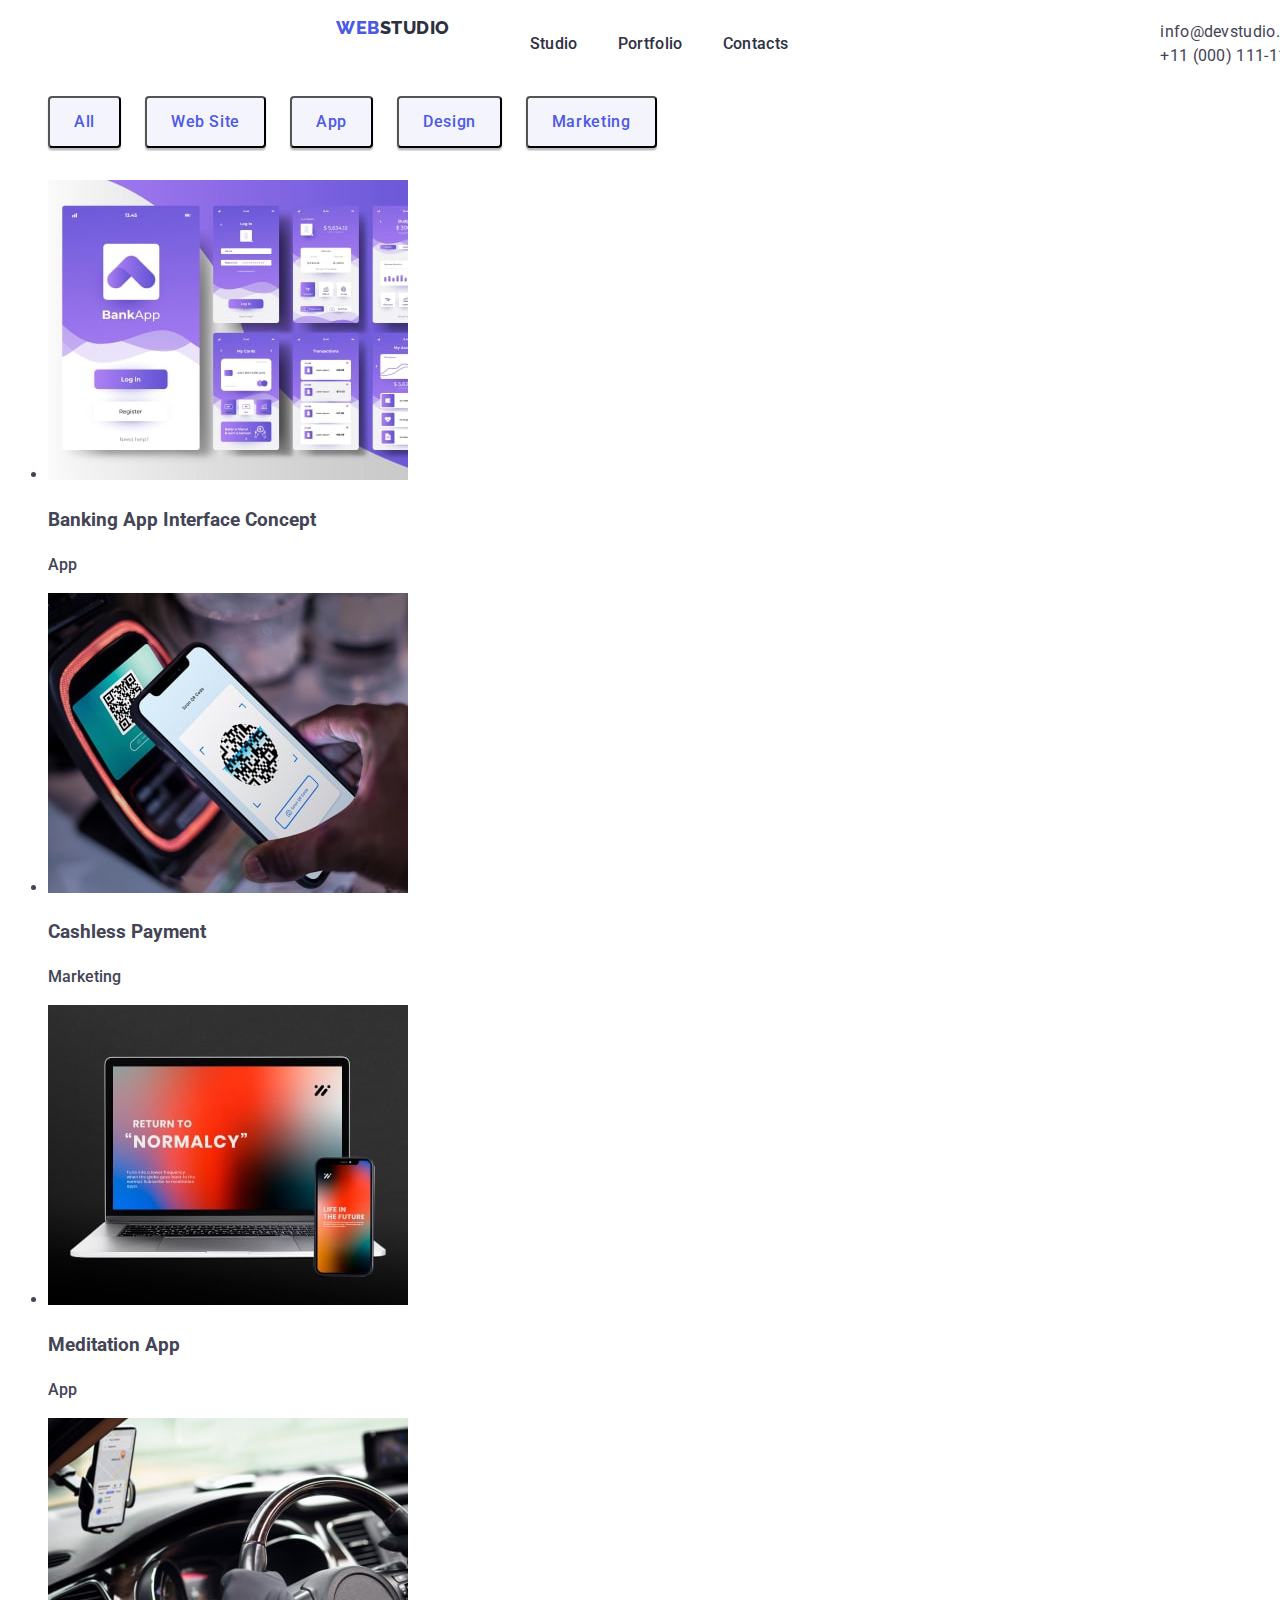
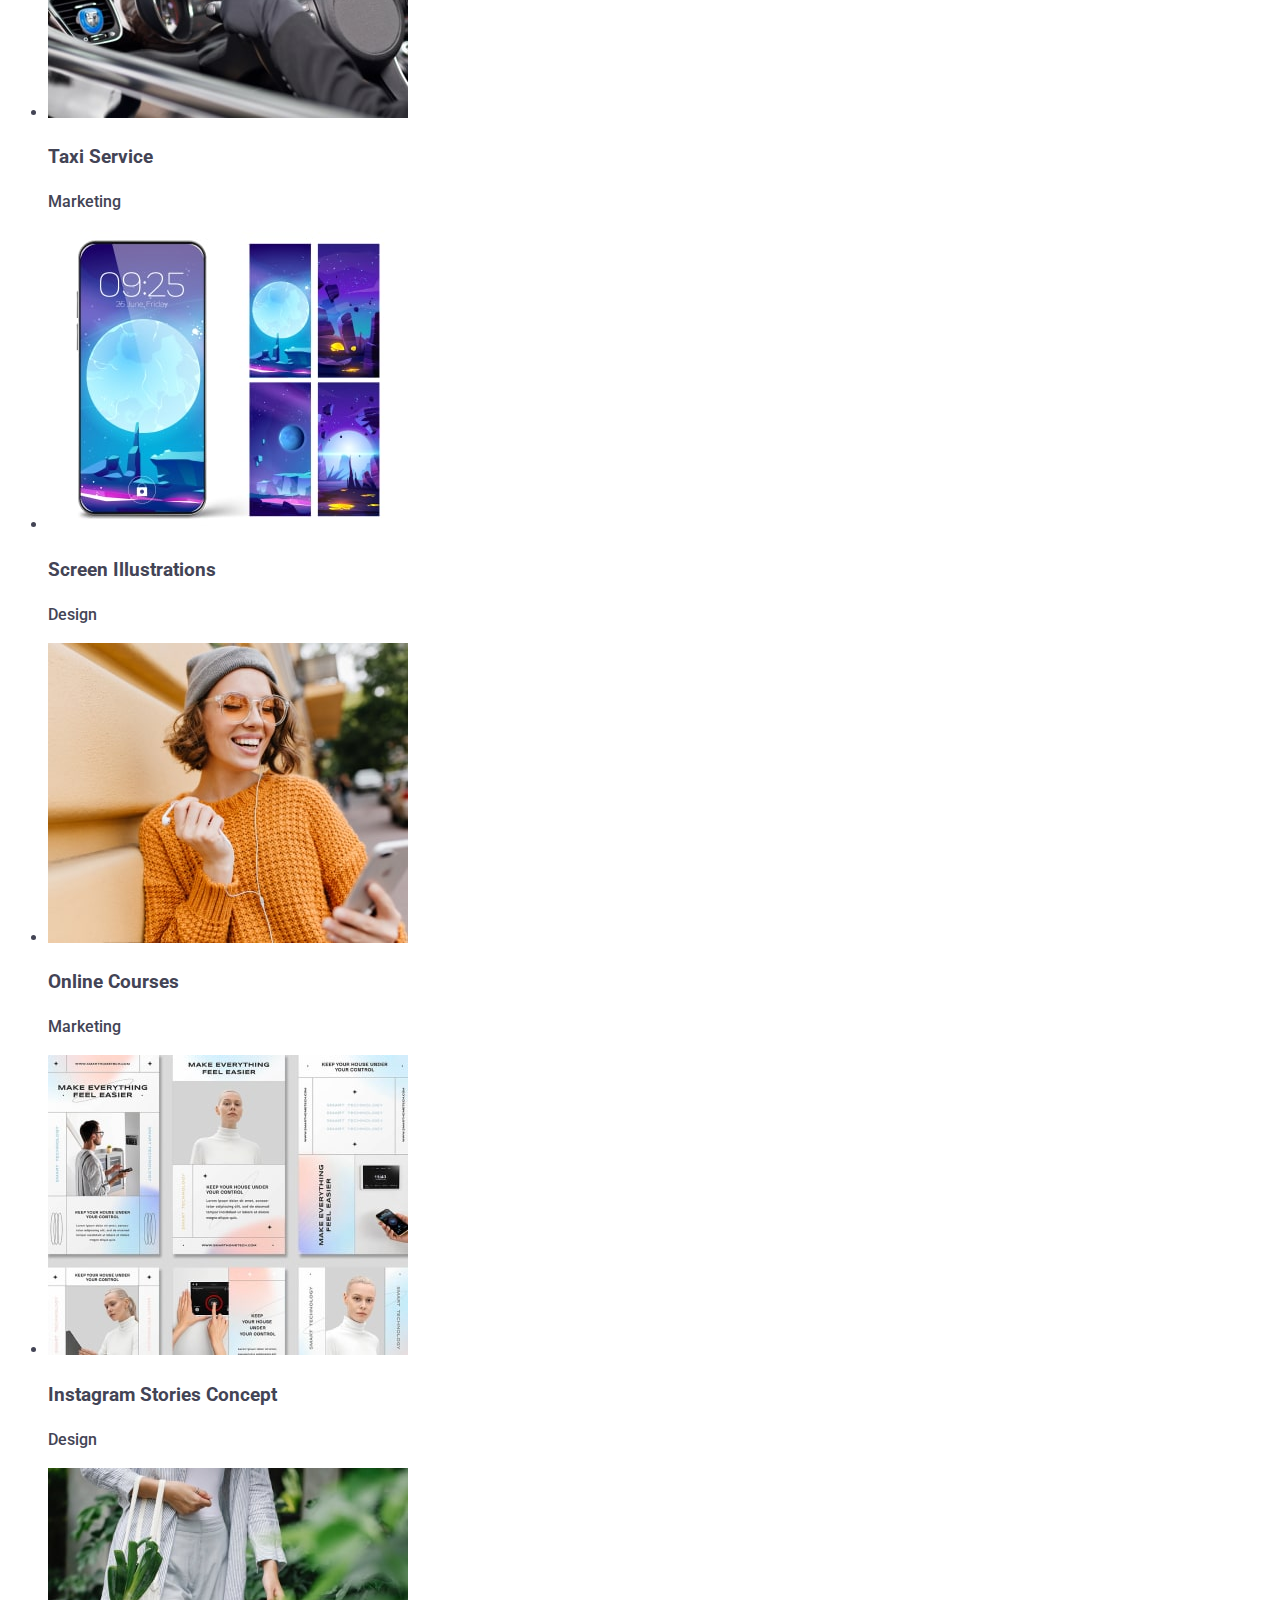
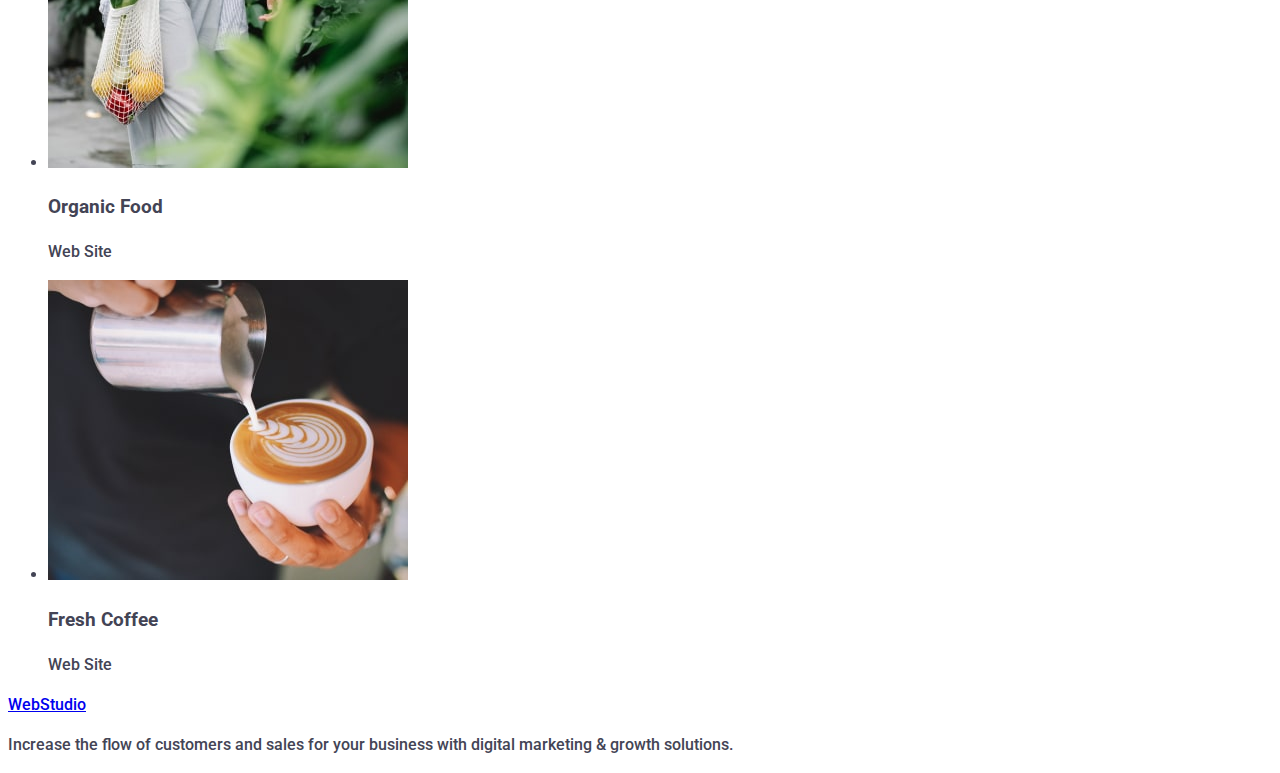
==== portfolio.html @ 74984a62 "new" ====
<!DOCTYPE html>
<html lang="en">
  <head>
    <meta charset="UTF-8" />
    <meta name="viewport" content="width=device-width, initial-scale=1.0" />

    <link rel="preconnect" href="https://fonts.googleapis.com" />
    <link rel="preconnect" href="https://fonts.gstatic.com" crossorigin />
    <link
      href="https://fonts.googleapis.com/css2?family=Open+Sans:wght@800&family=Raleway:wght@800&family=Roboto+Mono:wght@100&display=swap"
      rel="stylesheet"
    />

    <link
      href="https://fonts.googleapis.com/css2?family=Open+Sans:wght@800&family=Roboto+Mono:wght@100&family=Roboto:wght@400;500;700;900&display=swap"
      rel="stylesheet"
    />
    <title>Portfolio</title>
    <link href="./css/styles.css" rel="stylesheet" />
  </head>
  <body>
    <header class="foo">
      <nav class="foo-nav">
        <a href="./index.html" class="foo-logo link">
          web<span class="foo-nav-span">Studio</span></a
        >
        <ul class="foo-nav-spc list link">
          <li class="link">
            <a href="./index.html" class="foo-nav-studi link">Studio</a>
          </li>
          <li class="link">
            <a href="./portfolio.html" class="foo-nav-studi link">Portfolio</a>
          </li>
          <li class="link">
            <a href="" class="foo-nav-studi link">Contacts</a>
          </li>
        </ul>
      </nav>
      <address class="foo-address">
        <ul class="list">
          <li>
            <a href="mailto:info@devstudio.com" class="foo-mail link"
              >info@devstudio.com</a
            >
          </li>
          <li>
            <a href="tel:+110001111111" class="foo-mail link"
              >+11 (000) 111-11-11</a
            >
          </li>
        </ul>
      </address>
    </header>
    <main>
      <section>
        <h1 hidden>Ad</h1>
        <ul class="butt-list list">
          <li>
            <button type="button" class="butt-item"><span>All</span></button>
          </li>
          <li>
            <button type="button" class="butt-item">
              <span>Web Site</span>
            </button>
          </li>
          <li>
            <button type="button" class="butt-item"><span>App</span></button>
          </li>
          <li>
            <button type="button" class="butt-item"><span>Design</span></button>
          </li>
          <li>
            <button type="button" class="butt-item">
              <span>Marketing</span>
            </button>
          </li>
        </ul>

        <ul>
          <li>
            <img
              src="./images/1sec-1-min.jpg"
              alt="App"
              width="360"
              height="300"
            />
            <h3>Banking App Interface Concept</h3>
            <p>App</p>
          </li>
          <li>
            <img
              src="./images/2sec-1-min.jpg"
              alt="Marketing"
              width="360"
              height="300"
            />
            <h3>Cashless Payment</h3>
            <p>Marketing</p>
          </li>
          <li>
            <img
              src="./images/3sec-1-min.jpg"
              alt="App"
              width="360"
              height="300"
            />
            <h3>Meditation App</h3>
            <p>App</p>
          </li>

          <li>
            <img
              src="./images/1sec-2-min.jpg"
              alt="Marketing"
              width="360"
              height="300"
            />
            <h3>Taxi Service</h3>
            <p>Marketing</p>
          </li>
          <li>
            <img
              src="./images/img2sec-2-min.jpg"
              alt="Design"
              width="360"
              height="300"
            />
            <h3>Screen Illustrations</h3>
            <p>Design</p>
          </li>
          <li>
            <img
              src="./images/img3sec-2-min.jpg"
              alt="Marketing"
              width="360"
              height="300"
            />
            <h3>Online Courses</h3>
            <p>Marketing</p>
          </li>

          <li>
            <img
              src="./images/img1sec-3-min.jpg"
              alt="Design"
              width="360"
              height="300"
            />
            <h3>Instagram Stories Concept</h3>
            <p>Design</p>
          </li>
          <li>
            <img
              src="./images/img2sec-3-min.jpg"
              alt="Web Site"
              width="360"
              height="300"
            />
            <h3>Organic Food</h3>
            <p>Web Site</p>
          </li>
          <li>
            <img
              src="./images/img3sec-3-min.jpg"
              alt="Web Site"
              width="360"
              height="300"
            />
            <h3>Fresh Coffee</h3>
            <p>Web Site</p>
          </li>
        </ul>
      </section>
    </main>
    <footer>
      <a href="./index.html">WebStudio</a>
      <p>
        Increase the flow of customers and sales for your business with digital
        marketing & growth solutions.
      </p>
    </footer>
  </body>
</html>
---- css/styles.css ----
:root {
  --iris: #4d5ae5;
  --navyblue: #2e2f42;
  --slate: #434455;
  --navyblue: #2e2f42;
  --white: #fff;
  --besh: #f4f4fd;
}
/*--------------------------------Main Page------------------------*/

.link {
  text-decoration: none;
}
body {
  font-family: "Roboto", sans-serif;
  color: #434455;
  font-size: 16px;
  font-style: normal;
  font-weight: 500;
  line-height: 1.5;
  background-color: #fff;
}
/*----------------------------------header-----------------------*/
.top-line {
  justify-content: center;
  display: flex;
  text-align: center;
  width: 1440px;
  height: 72px;
  flex-shrink: 0;
  align-items: center;
}

.logo {
  font-family: "Raleway", sans-serif;
  font-size: 18px;
  font-style: normal;
  font-weight: 800;
  line-height: 1.17;
  letter-spacing: 0.03em;
  text-transform: uppercase;
  text-decoration: none;
  color: var(--iris, #4d5ae5);
  display: inline-flex;
  height: 24px;
  align-items: center;
  flex-shrink: 0;
  margin: 0%;
  padding: 25px 0 25px 156px;
}
.logo-web {
  display: flex;
  width: 71px;
  flex-direction: column;
  justify-content: center;
  color: var(--navyblue, #2e2f42);
}
.liste {
  display: inline-flex;
  align-items: flex-start;
  gap: 40px;
  list-style: none;
  margin: 0%;
  padding: 24px 232px 24px 76px;
  text-decoration: none;
}

.text-list {
  font-family: "Roboto", sans-serif;
  font-size: 16px;
  font-style: normal;
  font-weight: 500;
  line-height: 1.5;
  letter-spacing: 0.02em;
  display: inline-flex;
  align-items: flex-start;
  gap: 40px;
  text-align: center;
  padding: 24px 30px 24px 76px;
  list-style: none;
  text-decoration: none;
}
.text-list-item {
  color: var(--navyblue);
}

.text-add {
  font-family: "Roboto", sans-serif;
  font-size: 16px;
  font-style: normal;
  font-weight: 400;
  line-height: 1.5;
  letter-spacing: 0.02em;
  display: inline-flex;
  align-items: flex-start;
  gap: 40px;
  text-align: center;
  color: var(--slate, #434455);
  text-decoration: none;
}
.adres-item {
  font-size: 16px;
  line-height: 1.5;
  letter-spacing: 0.02em;
  color: var(--slate);
}
.adres-item:hover {
  color: #404bbf;
}
.adres-item:focus {
  color: #404bbf;
}
.text-list-item:hover {
  color: #404bbf;
}
.text-list-item:focus {
  color: #404bbf;
}
/*-----------------------------------main-----------------------------------*/
.hero {
  width: 1440px;
  height: 600px;
  flex-shrink: 0;
  background: var(--navyblue, #2e2f42);
}
.hero-text {
  display: flex;
  width: 496px;
  flex-direction: column;
  flex-shrink: 0;
  color: var(--white, #fff);
  text-align: center;
  font-size: 56px;
  font-style: normal;
  font-weight: 700;
  line-height: 1.07;
  letter-spacing: 0.02em;
  margin: 0;
  padding: 188px 472px 0 472px;
}

.hero-buttom {
  font-family: "Roboto", sans-serif;
  display: inline-flex;
  padding: 16px 22px;
  margin: 48px 636px 204px 635px;
  align-items: flex-start;
  align-items: center;
  gap: 10px;
  font-weight: 500;
  font-size: 16px;
  line-height: 1.5;
  letter-spacing: 0.04em;
  color: #ffffff;
  border-radius: 4px;
  background: var(--iris, #4d5ae5);
  box-shadow: 0px 4px 4px 0px rgba(0, 0, 0, 0.15);
  cursor: pointer;
}
.hero-buttom:hover,
.hero-buttom:focus {
  background-color: #404bbf;
}
.feature {
  width: 1128px;
  height: 104px;
  flex-shrink: 0;
  padding: 120px 156px 0 156px;
  margin: 0%;
}
.list {
  list-style: none;
}
.feature-ul {
  width: 1128px;
  height: 104px;
  flex-shrink: 0;
  display: flex;
  justify-content: center;
  padding-left: 25px;
}
.feature-text {
  display: flex;
  width: 264px;
  height: 104px;
  flex-direction: column;
  align-items: flex-start;
  gap: 8px;
  margin-left: 24px;
}
.feature-strong {
  color: var(--navyblue, #2e2f42);
  font-size: 20px;
  font-style: normal;
  font-weight: 500;
  line-height: 1.2;
  letter-spacing: 0.02em;

  display: flex;
  width: 264px;
  flex-direction: column;
  margin: 0;
}
.feature-lowtext {
  color: var(--slate, #434455);
  font-size: 16px;
  font-style: normal;
  font-weight: 400;
  line-height: 1.5;
  letter-spacing: 0.02em;
  display: flex;
  width: 264px;
  flex-direction: column;
}
.doin {
  width: 1228px;
  height: 412px;
  flex-shrink: 0;
  text-align: center;
  margin: 120px 0 0 156px;
}
.doin-title {
  color: var(--navyblue, #2e2f42);
  text-align: center;
  font-family: "Roboto", sans-serif;
  font-size: 36px;
  font-weight: 700;
  line-height: 1.11;
  letter-spacing: 0.02em;
  text-transform: capitalize;
  margin: 0%;
  padding: 0 0 72px 0;
}
.doin-ite {
  margin: 0%;
  padding: 0%;
}
.doin-item {
  display: inline-flex;
  flex-direction: column;
  align-items: flex-start;
  padding-right: 24px;
}

.doin-item-2 {
  display: inline-flex;
  flex-direction: column;
  align-items: flex-start;
  padding-right: 24px;
}
.doin-item-3 {
  display: inline-flex;
  flex-direction: column;
  align-items: flex-start;
}
.doin-img {
  border: 1px solid var(--cornflower, #e7e9fc);
  background: url(<path-to-image>),
    lightgray -72.845px -19px / 144.444% 112.667% no-repeat;
}
.doin-img2 {
  border: 1px solid var(--cornflower, #e7e9fc);
  background: url(<path-to-image>), lightgray 50% / cover no-repeat;
}
.doin-img3 {
  border: 1px solid var(--cornflower, #e7e9fc);
  background: url(<path-to-image>), lightgray 50% / cover no-repeat;
}
.team {
  width: 1440px;
  height: 732px;
  flex-shrink: 0;
  display: flex;
  flex-direction: column;
  justify-content: center;
  align-items: center;
  padding-left: 40px;
  background-color: #f4f4fd;
}
.team-text {
  color: var(--navyblue, #2e2f42);
  text-align: center;
  font-family: "Roboto", sans-serif;
  font-size: 36px;
  font-weight: 700;
  line-height: 1.11;
  letter-spacing: 0.02em;
  text-transform: capitalize;
}
.team-item {
  display: inline-flex;
  padding-bottom: 0px;
  flex-direction: column;
  justify-content: center;
  align-items: center;
  gap: 32px;
  border-radius: 0px 0px 4px 4px;
  background: var(--white, #fff);
  box-shadow: 0px 2px 1px 0px rgba(46, 47, 66, 0.08),
    0px 1px 1px 0px rgba(46, 47, 66, 0.16),
    0px 1px 6px 0px rgba(46, 47, 66, 0.08);
  margin-right: 24px;
}
.team-item-two {
  display: inline-flex;
  padding-bottom: 0px;
  flex-direction: column;
  justify-content: center;
  align-items: center;
  gap: 32px;
  border-radius: 0px 0px 4px 4px;
  background: var(--white, #fff);
  box-shadow: 0px 2px 1px 0px rgba(46, 47, 66, 0.08),
    0px 1px 1px 0px rgba(46, 47, 66, 0.16),
    0px 1px 6px 0px rgba(46, 47, 66, 0.08);
  margin-right: 24px;
}
.team-item-fhree {
  display: inline-flex;
  padding-bottom: 0px;
  flex-direction: column;
  justify-content: center;
  align-items: center;
  gap: 32px;
  border-radius: 0px 0px 4px 4px;
  background: var(--white, #fff);
  box-shadow: 0px 2px 1px 0px rgba(46, 47, 66, 0.08),
    0px 1px 1px 0px rgba(46, 47, 66, 0.16),
    0px 1px 6px 0px rgba(46, 47, 66, 0.08);
  margin-right: 24px;
}
.team-item-four {
  display: inline-flex;
  padding-bottom: 0px;
  flex-direction: column;
  justify-content: center;
  align-items: center;
  gap: 32px;
  border-radius: 0px 0px 4px 4px;
  background: var(--white, #fff);
  box-shadow: 0px 2px 1px 0px rgba(46, 47, 66, 0.08),
    0px 1px 1px 0px rgba(46, 47, 66, 0.16),
    0px 1px 6px 0px rgba(46, 47, 66, 0.08);
}

.team-div {
  display: flex;
  width: 232px;
  flex-direction: column;
  justify-content: center;
  align-items: center;
  gap: 8px;
  margin-bottom: 30px;
}
.team-title {
  color: var(--navyblue, #2e2f42);
  text-align: center;
  font-family: "Roboto", sans-serif;
  font-size: 20px;
  font-weight: 500;
  line-height: 1.2;
  letter-spacing: 0.02em;
  margin: 0%;
}
.team-desc {
  color: var(--slate, #434455);
  text-align: center;
  font-family: "Roboto", sans-serif;
  font-size: 16px;
  font-weight: 400;
  line-height: 1.5;
  letter-spacing: 0.02em;
  margin: 0%;
}
/*---------------------------------footer---------------------------------*/
.foote {
  width: 1440px;
  height: 312px;
  flex-shrink: 0;
  background-color: var(--navyblue, #2e2f42);
}
.foote-div {
  width: 264px;
  height: 112px;
  flex-shrink: 0;
  margin-left: 156px;
}
.foote-logo {
  font-family: "Raleway", sans-serif;
  display: inline-flex;
  height: 24px;
  font-weight: 800;
  font-size: 18px;
  line-height: 1.17;
  letter-spacing: 0.03em;
  text-transform: uppercase;
  align-items: center;
  flex-shrink: 0;
  margin-top: 100px;
  color: var(--iris);
}
.foote-logo-web {
  display: flex;
  width: 44px;
  height: 21px;
  flex-direction: column;
  justify-content: center;
  color: var(--iris, #4d5ae5);
  font-family: "Raleway", sans-serif;
  font-size: 18px;
  font-weight: 800;
  line-height: 1.16;
  letter-spacing: 0.03em;
  text-transform: uppercase;
}
.foote-logo-stu {
  display: flex;
  width: 71px;
  height: 21px;
  flex-direction: column;
  justify-content: center;
  color: var(--cloud, #f4f4fd);
  font-family: "Raleway", sans-serif;
  font-size: 18px;
  font-weight: 800;
  line-height: 1.16;
  letter-spacing: 0.03em;
  text-transform: uppercase;
}
.foote-text {
  display: flex;
  width: 264px;
  flex-direction: column;
  flex-shrink: 0;
  color: var(--cloud, #f4f4fd);
  font-family: "Roboto", sans-serif;
  font-size: 16px;
  font-weight: 400;
  line-height: 1.5;
  letter-spacing: 0.02em;
}
/*-------------------------------portfolio---------------------------------*/
/*--------------------------------header------------------------------*/
.foo {
  display: flex;
  width: 1440px;
  height: 72px;
  justify-content: center;
  align-items: center;
  flex-shrink: 0;
}
.foo-div {
  width: 1440px;
  height: 72px;
  flex-shrink: 0;
}
.foo-logo {
  font-family: "Raleway", sans-serif;
  display: inline-flex;
  height: 24px;
  align-items: center;
  flex-shrink: 0;
  margin-left: 156px;
  margin-right: 0;
  font-weight: 800;
  font-size: 18px;
  line-height: 1.17;
  letter-spacing: 0.03em;
  text-transform: uppercase;
  color: var(--iris, #4d5ae5);
}
.foo-div-stu {
  display: flex;
  width: 71px;
  flex-direction: column;
  justify-content: center;
  color: var(--navyblue, #2e2f42);
  font-family: Raleway;
}
.foo-nav {
  display: inline-flex;
  align-items: flex-start;
  gap: 40px;
  list-style: none;
  text-decoration: none;
  margin-left: 76px;
}
.foo-nav-span {
  color: var(--navyblue);
}
.foo-nav-spc {
  display: inline-flex;
  align-items: flex-start;
  gap: 40px;
  list-style: none;
  text-decoration: none;
}
.foo-nav-studi {
  color: var(--navyblue, #2e2f42);
  font-family: "Roboto", sans-serif;
  font-size: 16px;
  font-weight: 500;
  line-height: 1.5;
  letter-spacing: 0.02em;
}
.foo-nav-studi:hover,
.foo-nav-port:hover,
.foo-nav-cont:hover {
  color: #404bbf;
}
.foo-nav-studi:focus,
.foo-nav-port:focus,
.foo-nav-cont:focus {
  color: #404bbf;
}

.foo-nav-port {
  color: var(--navyblue, #2e2f42);
  font-family: "Roboto", sans-serif;
  font-size: 16px;
  font-weight: 500;
  line-height: 1.5;
  letter-spacing: 0.02em;
}
.foo-nav-cont {
  color: var(--navyblue, #2e2f42);
  font-family: "Roboto", sans-serif;
  font-size: 16px;
  font-weight: 500;
  line-height: 1.5;
  letter-spacing: 0.02em;
}
.foo-address {
  display: inline-flex;
  align-items: flex-start;
  color: var(--slate, #434455);
  font-family: "Roboto", sans-serif;
  font-size: 16px;
  font-weight: 400;
  line-height: 24px;
  letter-spacing: 0.32px;
  margin: 24px 0 24px 332px;
  font-style: normal;
}
.foo-mail {
  margin-right: 40px;
  font-size: 16px;
  line-height: 1.5;
  letter-spacing: 0.02em;
  color: var(--slate, #434455);
}
.foo-mail:hover,
.foo-mail:focus {
  color: #404bbf;
}
/*------------------------------main------------------------------------------*/
.butt-list {
  display: inline-flex;
  align-items: flex-start;
  gap: 24px;
}
.butt-item {
  display: flex;
  padding: 12px 24px;
  align-items: flex-start;
  border-radius: 4px;
  background: var(--besh);
  box-shadow: 0px 2px 2px 0px rgba(0, 0, 0, 0.12),
    0px 2px 1px 0px rgba(0, 0, 0, 0.08), 0px 3px 1px 0px rgba(0, 0, 0, 0.1);
  color: var(--iris);
  text-align: center;
  font-family: "Roboto", sans-serif;
  font-size: 16px;
  font-weight: 500;
  line-height: 1.5;
  letter-spacing: 0.04em;
}
.butt-item:hover,
.butt-item:focus {
  color: #ffffff;
  background-color: #404bbf;
}
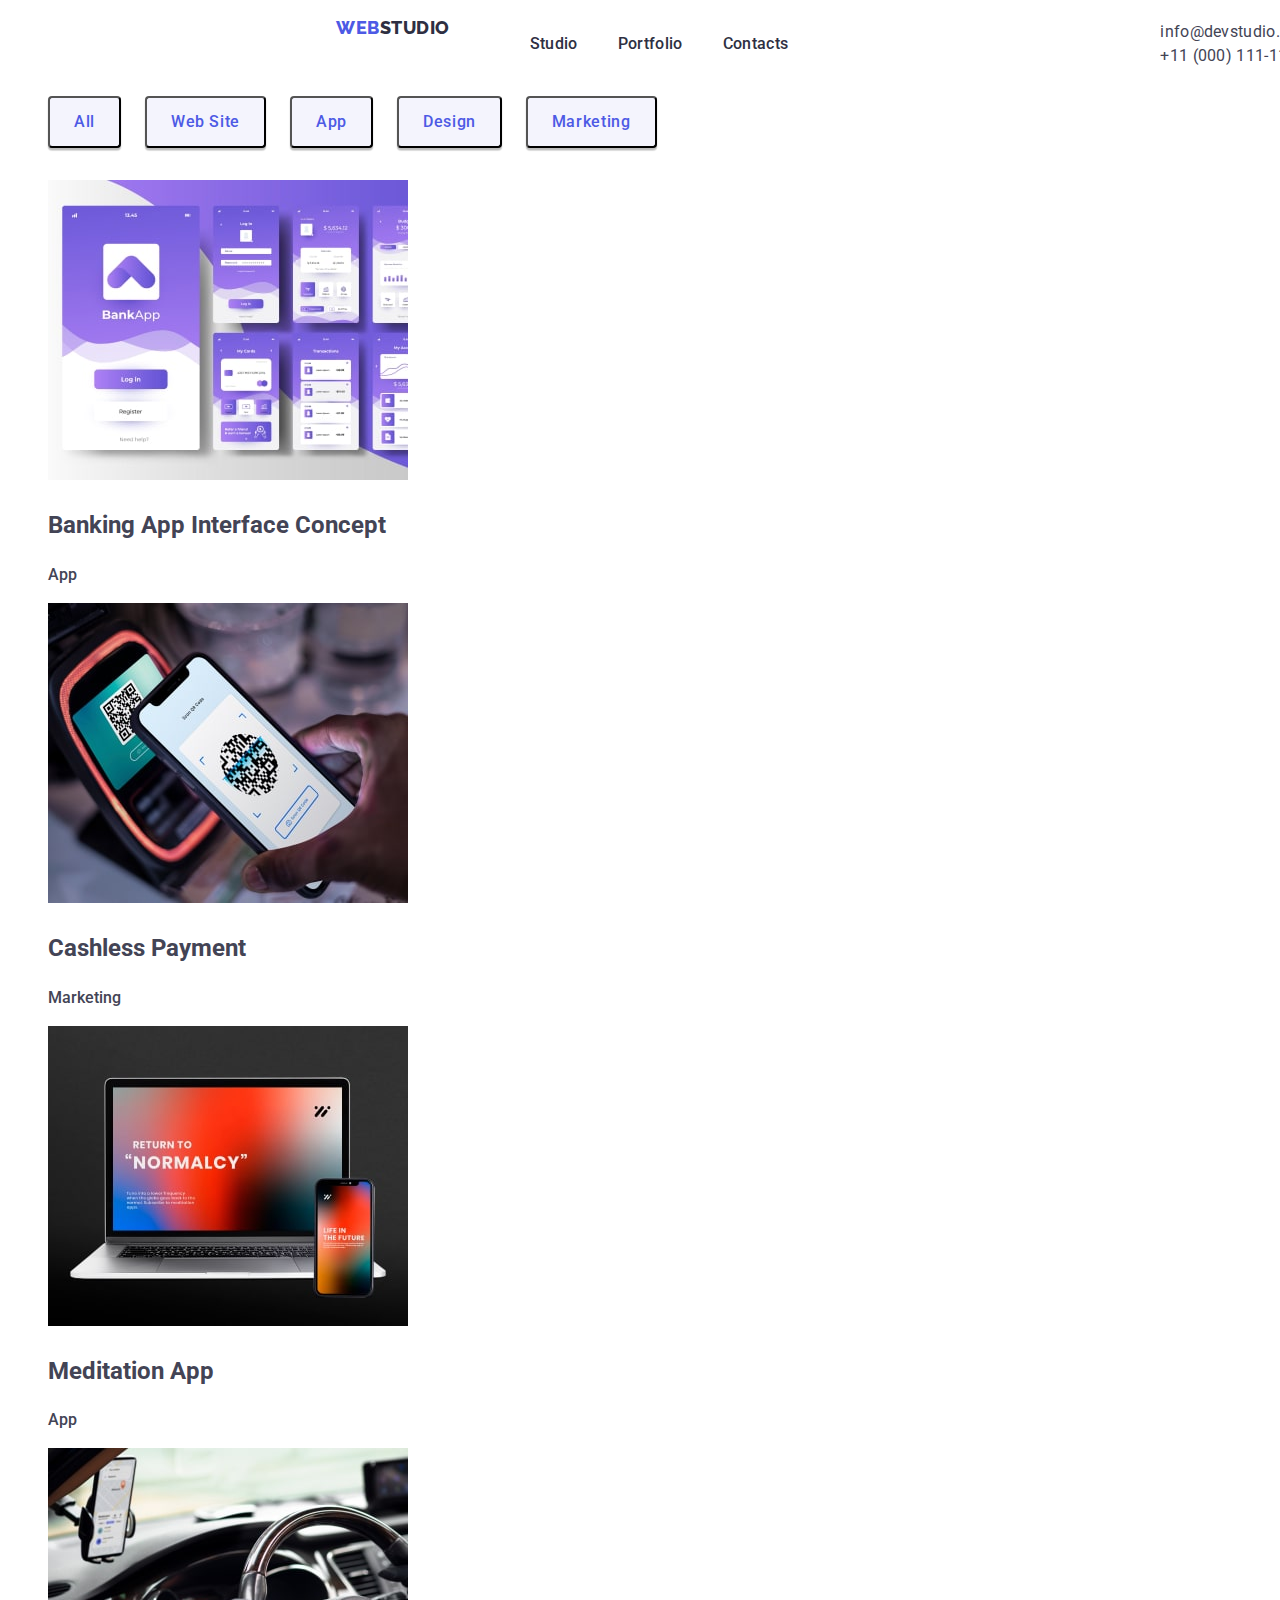
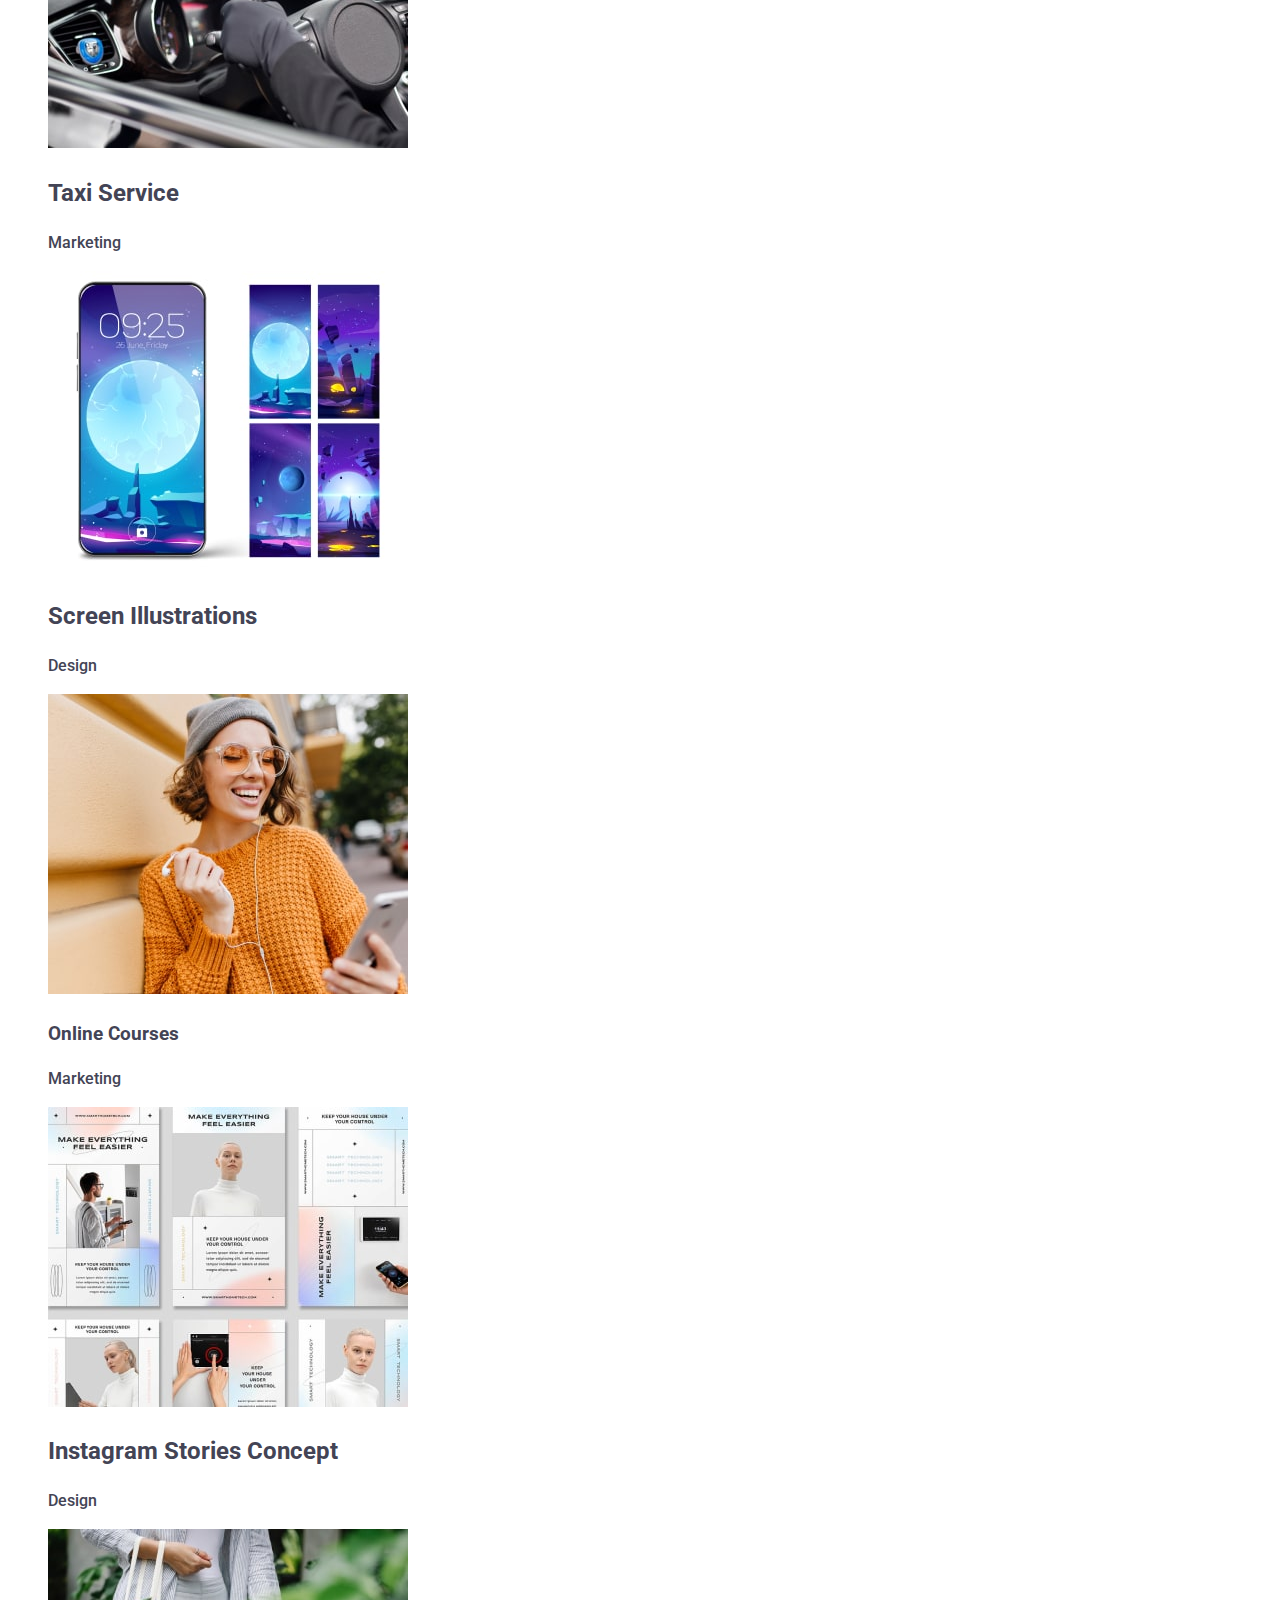
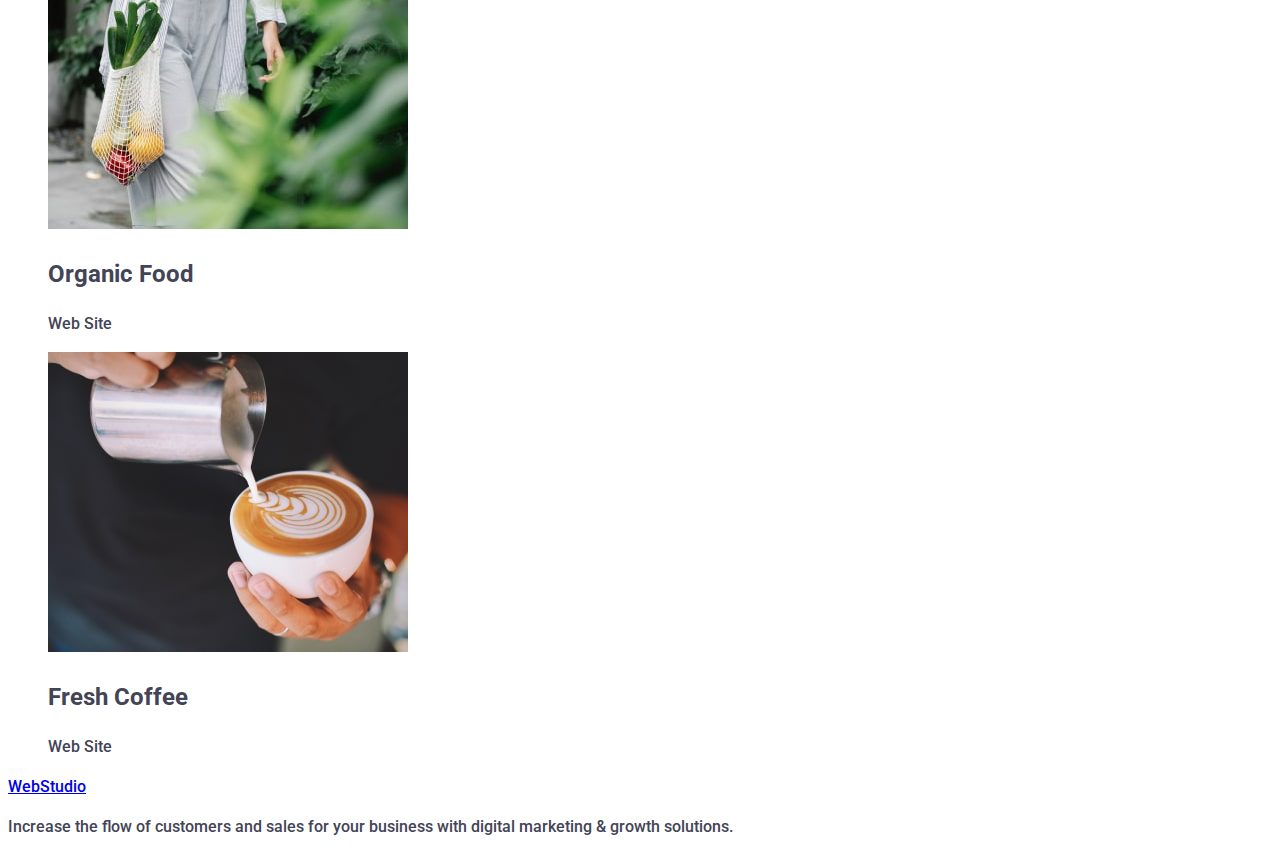
==== commit e8af7913: "new" ====
--- a/portfolio.html
+++ b/portfolio.html
@@ -76,15 +76,15 @@
           </li>
         </ul>
 
-        <ul>
-          <li>
+        <ul class="list">
+          <li class="link">
             <img
               src="./images/1sec-1-min.jpg"
               alt="App"
               width="360"
               height="300"
             />
-            <h3>Banking App Interface Concept</h3>
+            <h2>Banking App Interface Concept</h2>
             <p>App</p>
           </li>
           <li>
@@ -94,7 +94,7 @@
               width="360"
               height="300"
             />
-            <h3>Cashless Payment</h3>
+            <h2>Cashless Payment</h2>
             <p>Marketing</p>
           </li>
           <li>
@@ -104,7 +104,7 @@
               width="360"
               height="300"
             />
-            <h3>Meditation App</h3>
+            <h2>Meditation App</h2>
             <p>App</p>
           </li>
 
@@ -115,7 +115,7 @@
               width="360"
               height="300"
             />
-            <h3>Taxi Service</h3>
+            <h2>Taxi Service</h2>
             <p>Marketing</p>
           </li>
           <li>
@@ -125,7 +125,7 @@
               width="360"
               height="300"
             />
-            <h3>Screen Illustrations</h3>
+            <h2>Screen Illustrations</h2>
             <p>Design</p>
           </li>
           <li>
@@ -146,7 +146,7 @@
               width="360"
               height="300"
             />
-            <h3>Instagram Stories Concept</h3>
+            <h2>Instagram Stories Concept</h2>
             <p>Design</p>
           </li>
           <li>
@@ -156,7 +156,7 @@
               width="360"
               height="300"
             />
-            <h3>Organic Food</h3>
+            <h2>Organic Food</h2>
             <p>Web Site</p>
           </li>
           <li>
@@ -166,7 +166,7 @@
               width="360"
               height="300"
             />
-            <h3>Fresh Coffee</h3>
+            <h2>Fresh Coffee</h2>
             <p>Web Site</p>
           </li>
         </ul>
--- a/css/styles.css
+++ b/css/styles.css
@@ -574,6 +574,7 @@
   font-weight: 500;
   line-height: 1.5;
   letter-spacing: 0.04em;
+  cursor: pointer;
 }
 .butt-item:hover,
 .butt-item:focus {
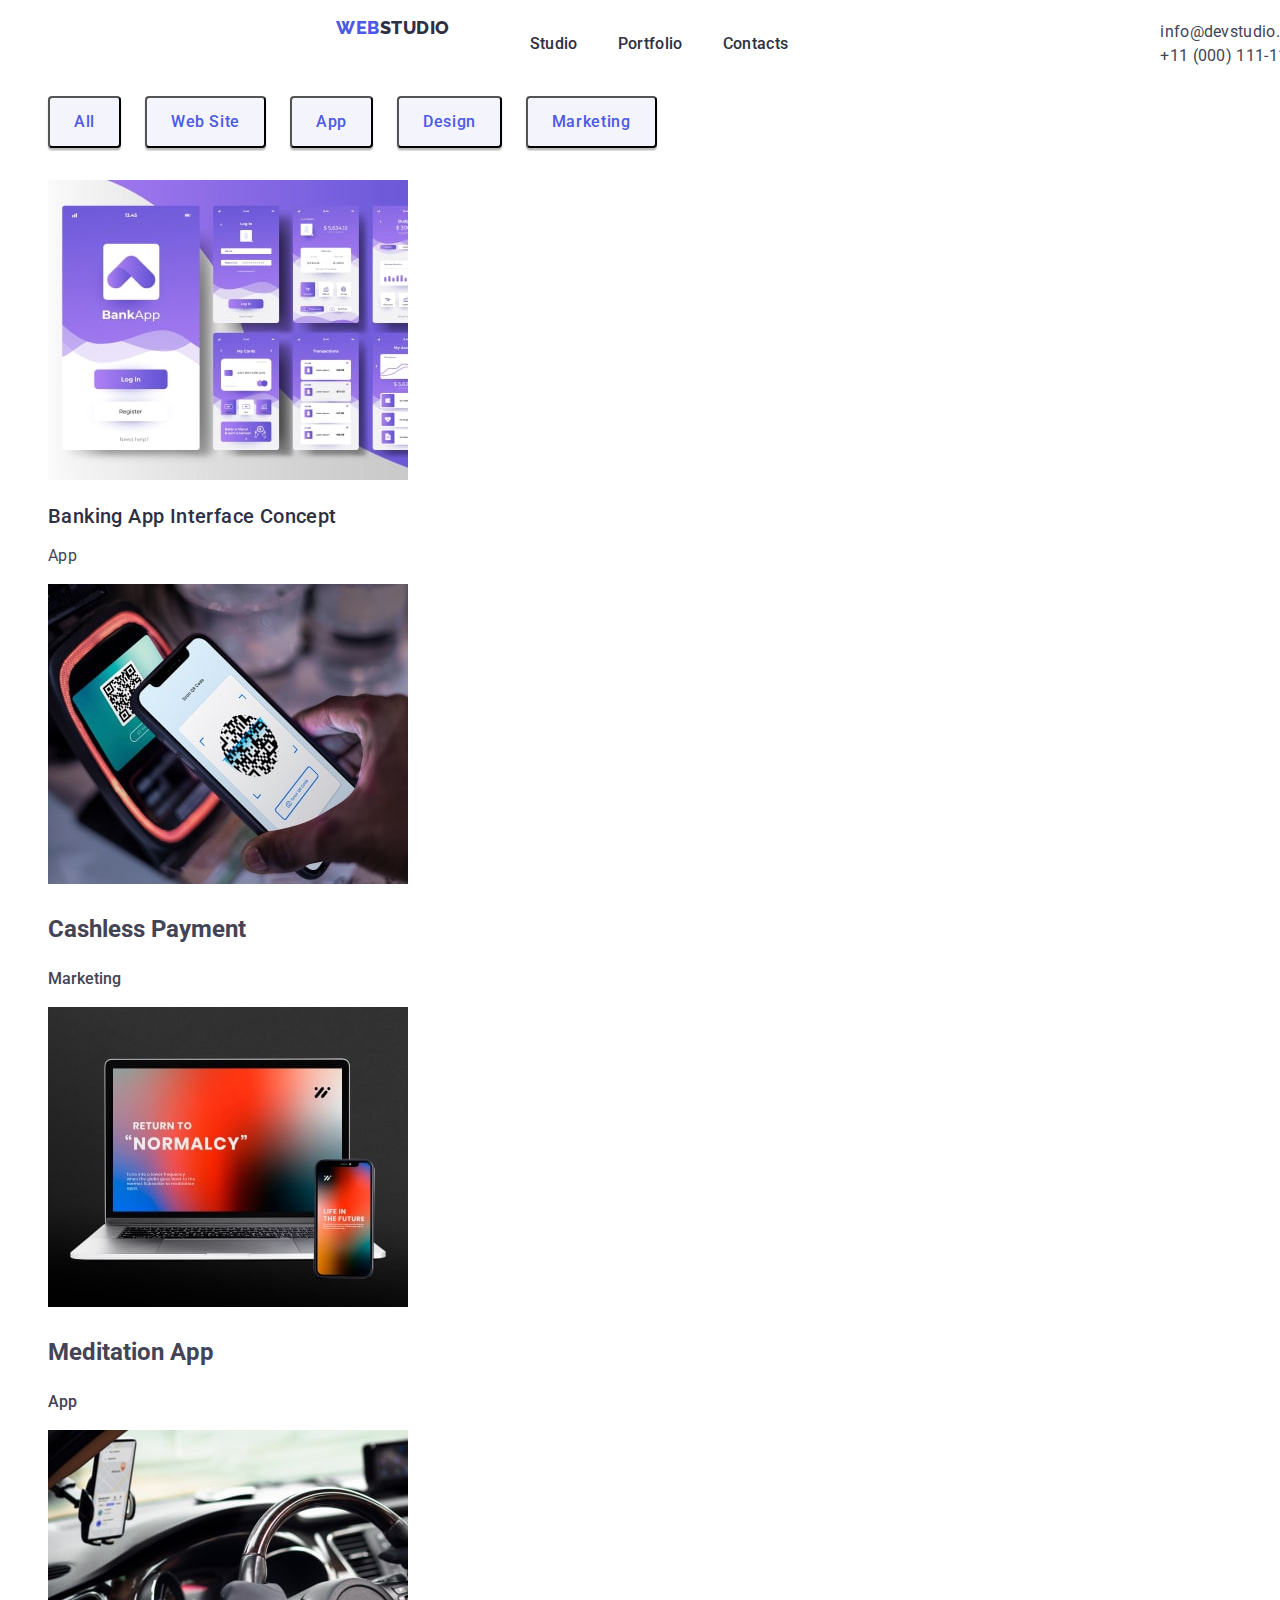
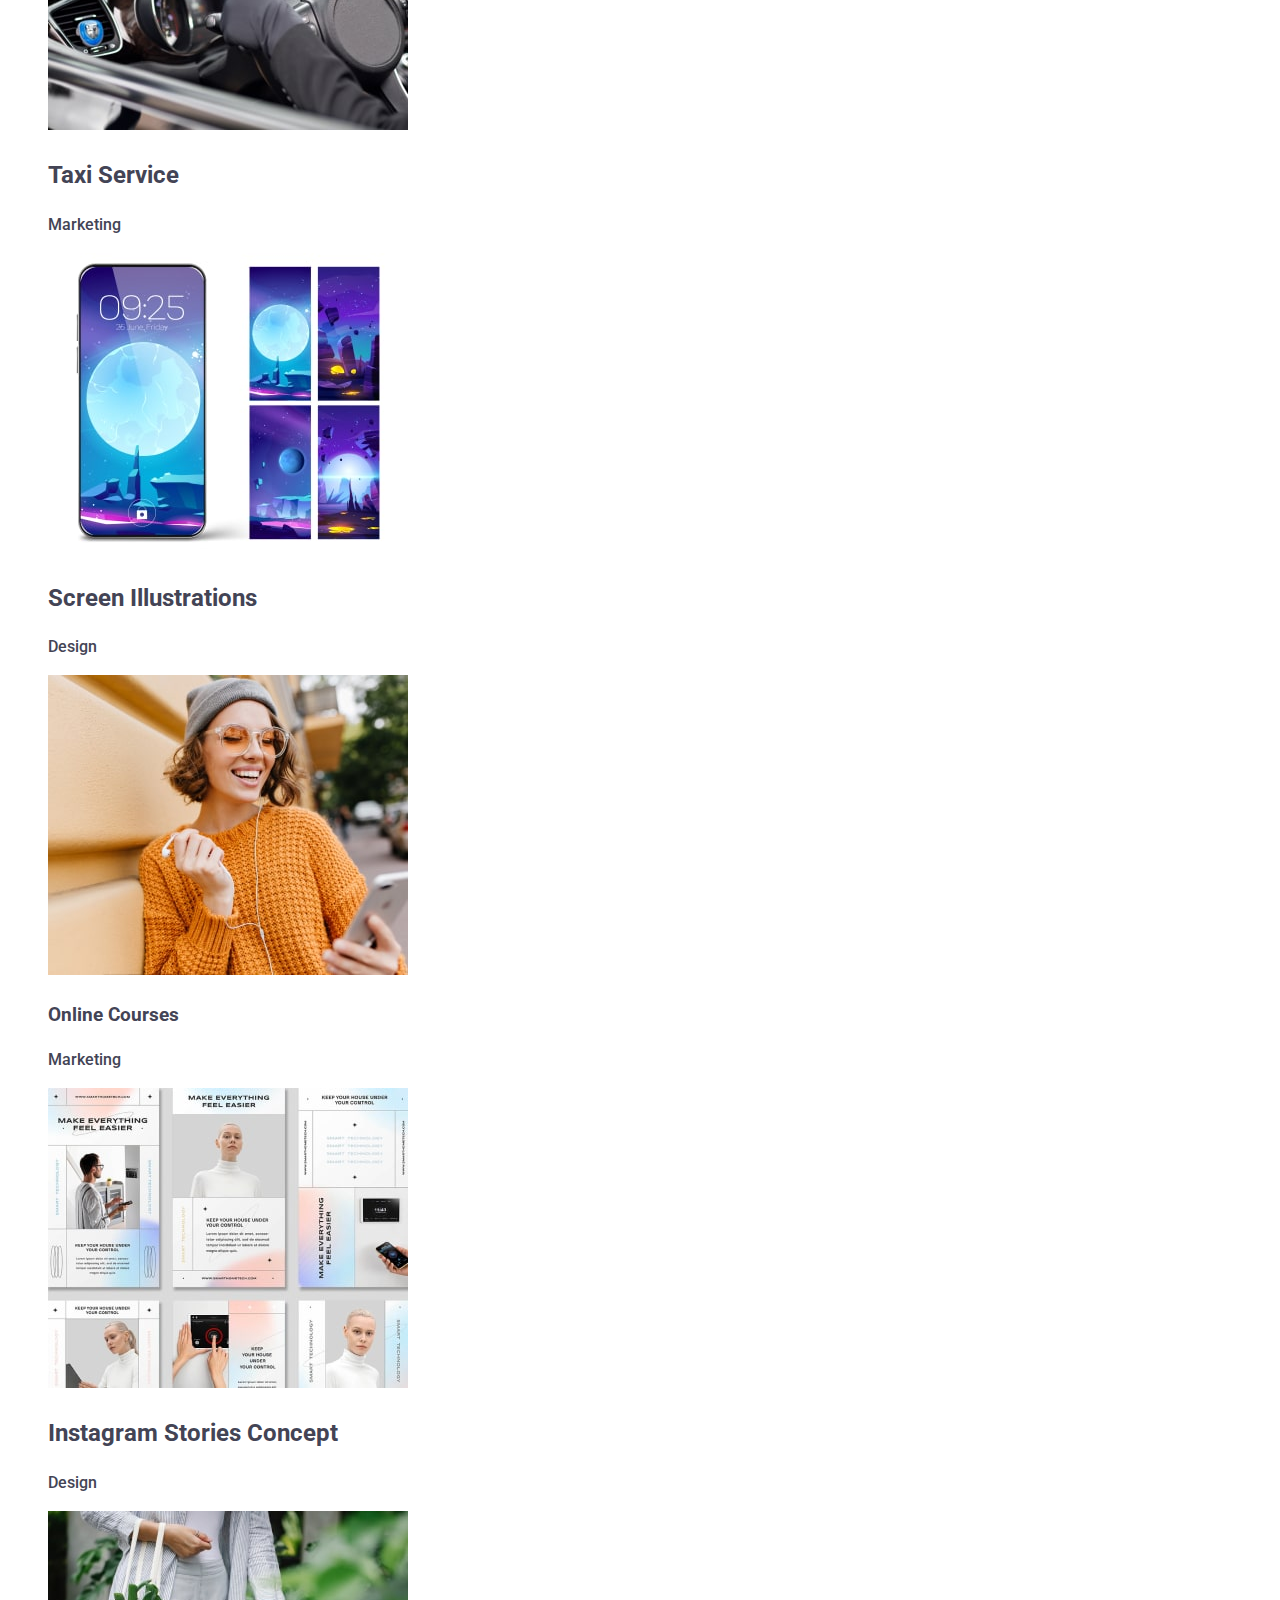
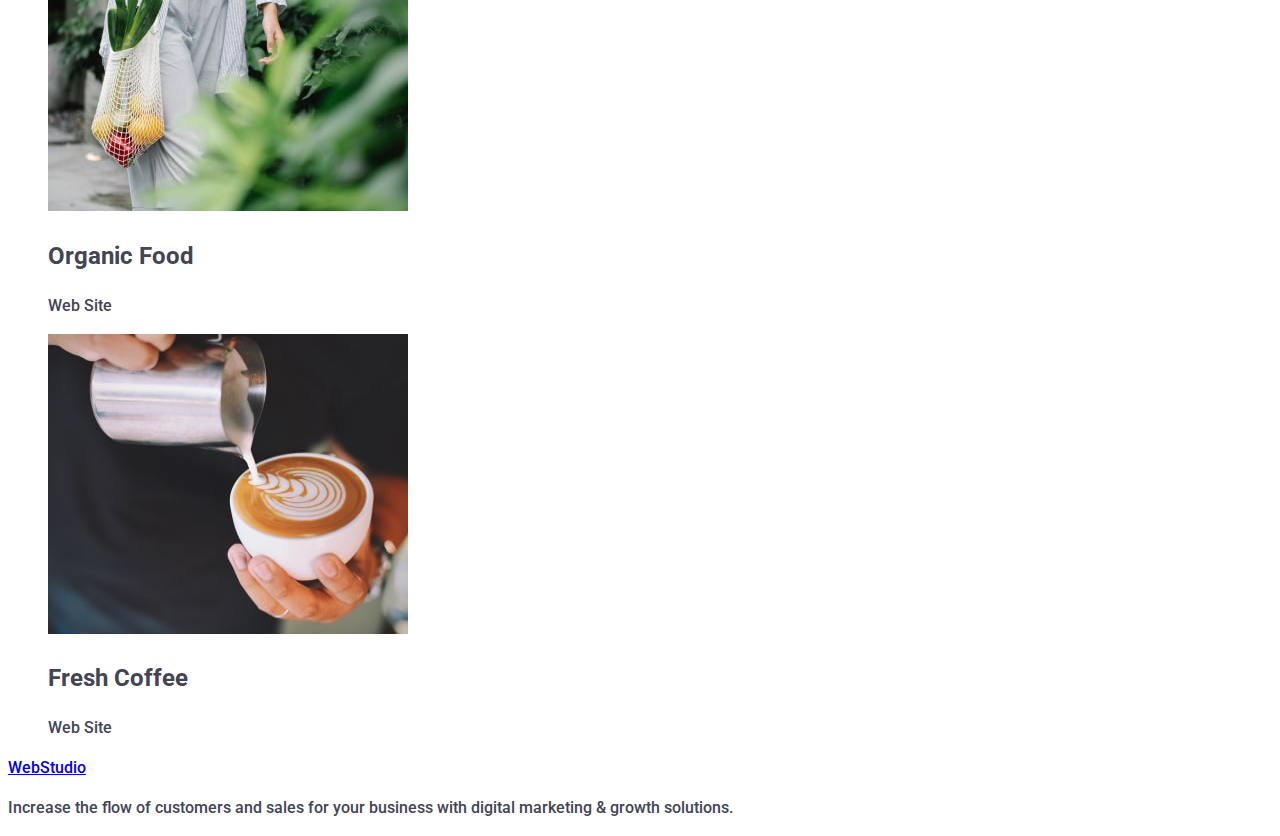
==== commit 2c16415a: "new" ====
--- a/portfolio.html
+++ b/portfolio.html
@@ -77,15 +77,17 @@
         </ul>
 
         <ul class="list">
-          <li class="link">
-            <img
-              src="./images/1sec-1-min.jpg"
-              alt="App"
-              width="360"
-              height="300"
-            />
-            <h2>Banking App Interface Concept</h2>
-            <p>App</p>
+          <li>
+            <a class="link">
+              <img
+                src="./images/1sec-1-min.jpg"
+                alt="App"
+                width="360"
+                height="300"
+              />
+              <h2 class="butt-list-title">Banking App Interface Concept</h2>
+              <p class="butt-list-desc">App</p>
+            </a>
           </li>
           <li>
             <img
--- a/css/styles.css
+++ b/css/styles.css
@@ -581,3 +581,19 @@
   color: #ffffff;
   background-color: #404bbf;
 }
+.butt-list-title {
+  color: var(--navyblue, #2e2f42);
+  font-family: "Roboto", sans-serif;
+  font-size: 20px;
+  font-weight: 500;
+  line-height: 1.2;
+  letter-spacing: 0.02em;
+}
+.butt-list-desc {
+  color: var(--slate, #434455);
+  font-family: "Roboto", sans-serif;
+  font-size: 16px;
+  font-weight: 400;
+  line-height: 1.5;
+  letter-spacing: 0.02em;
+}
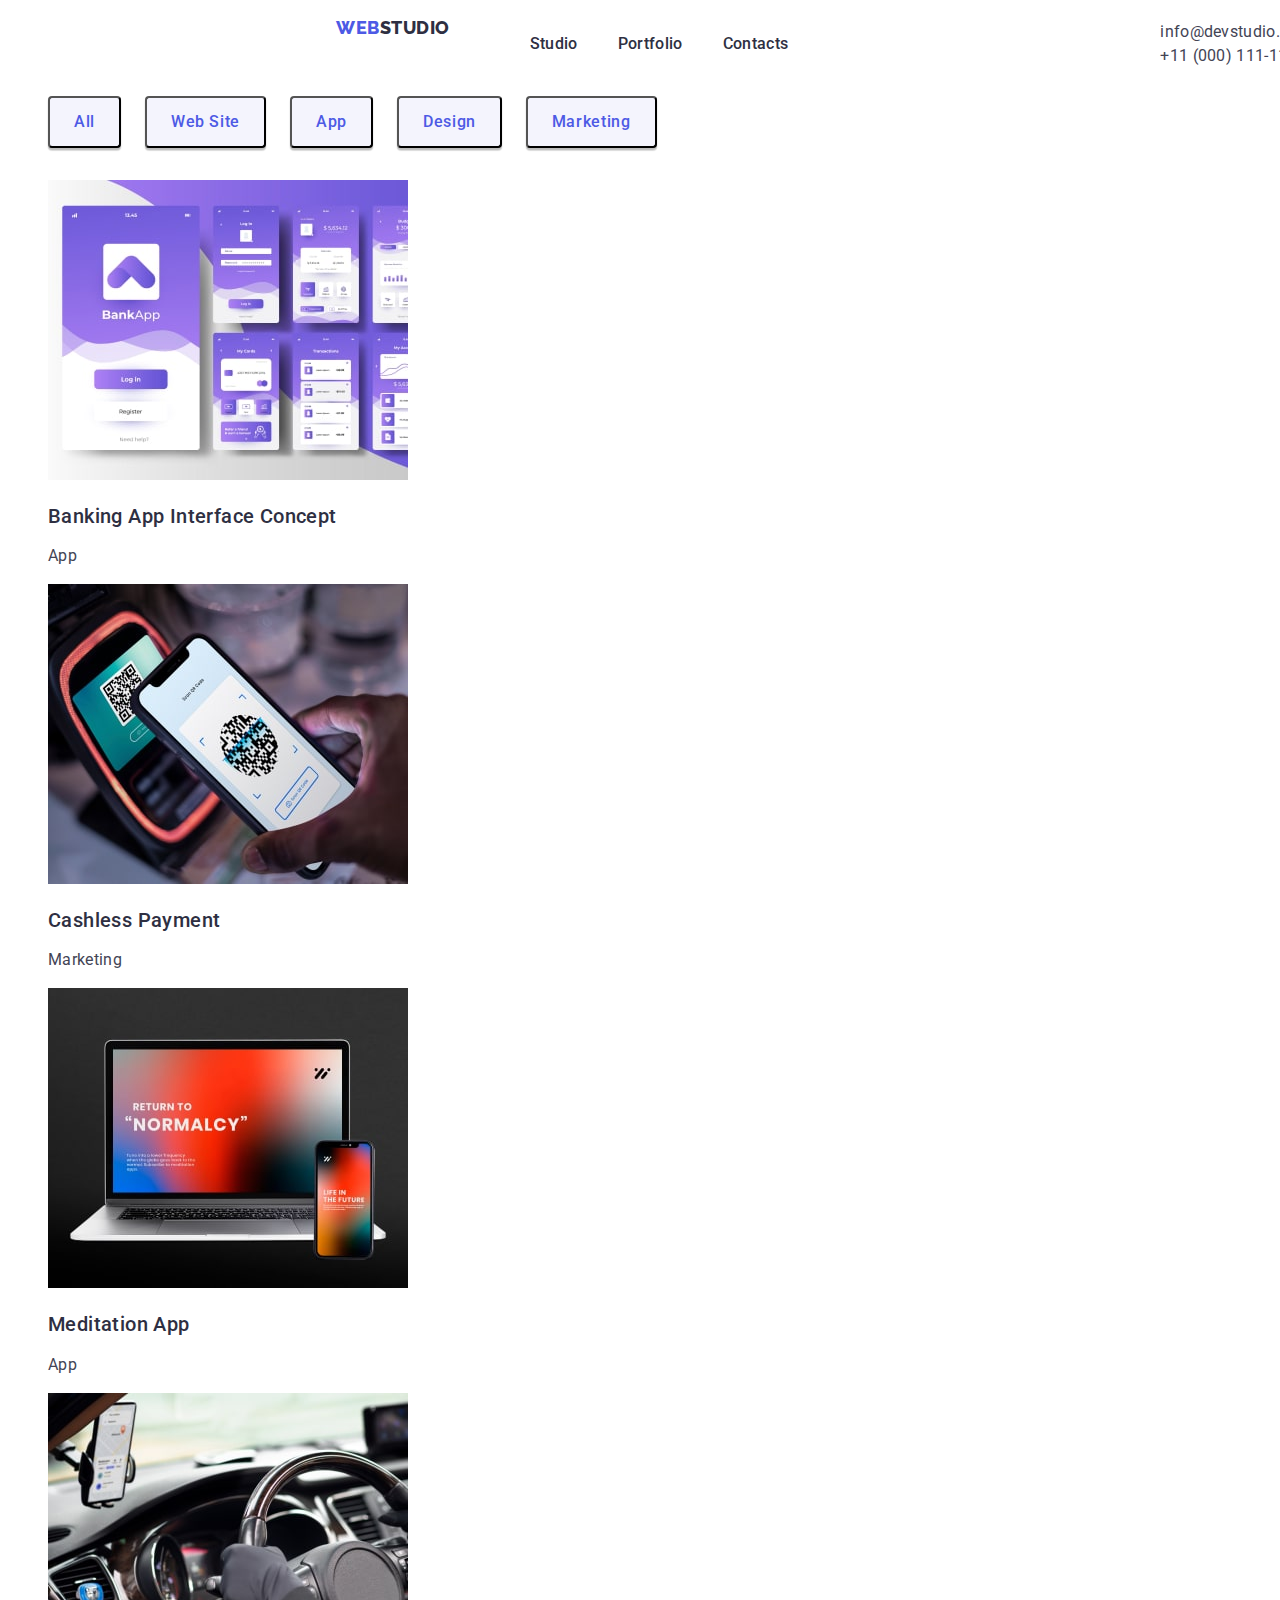
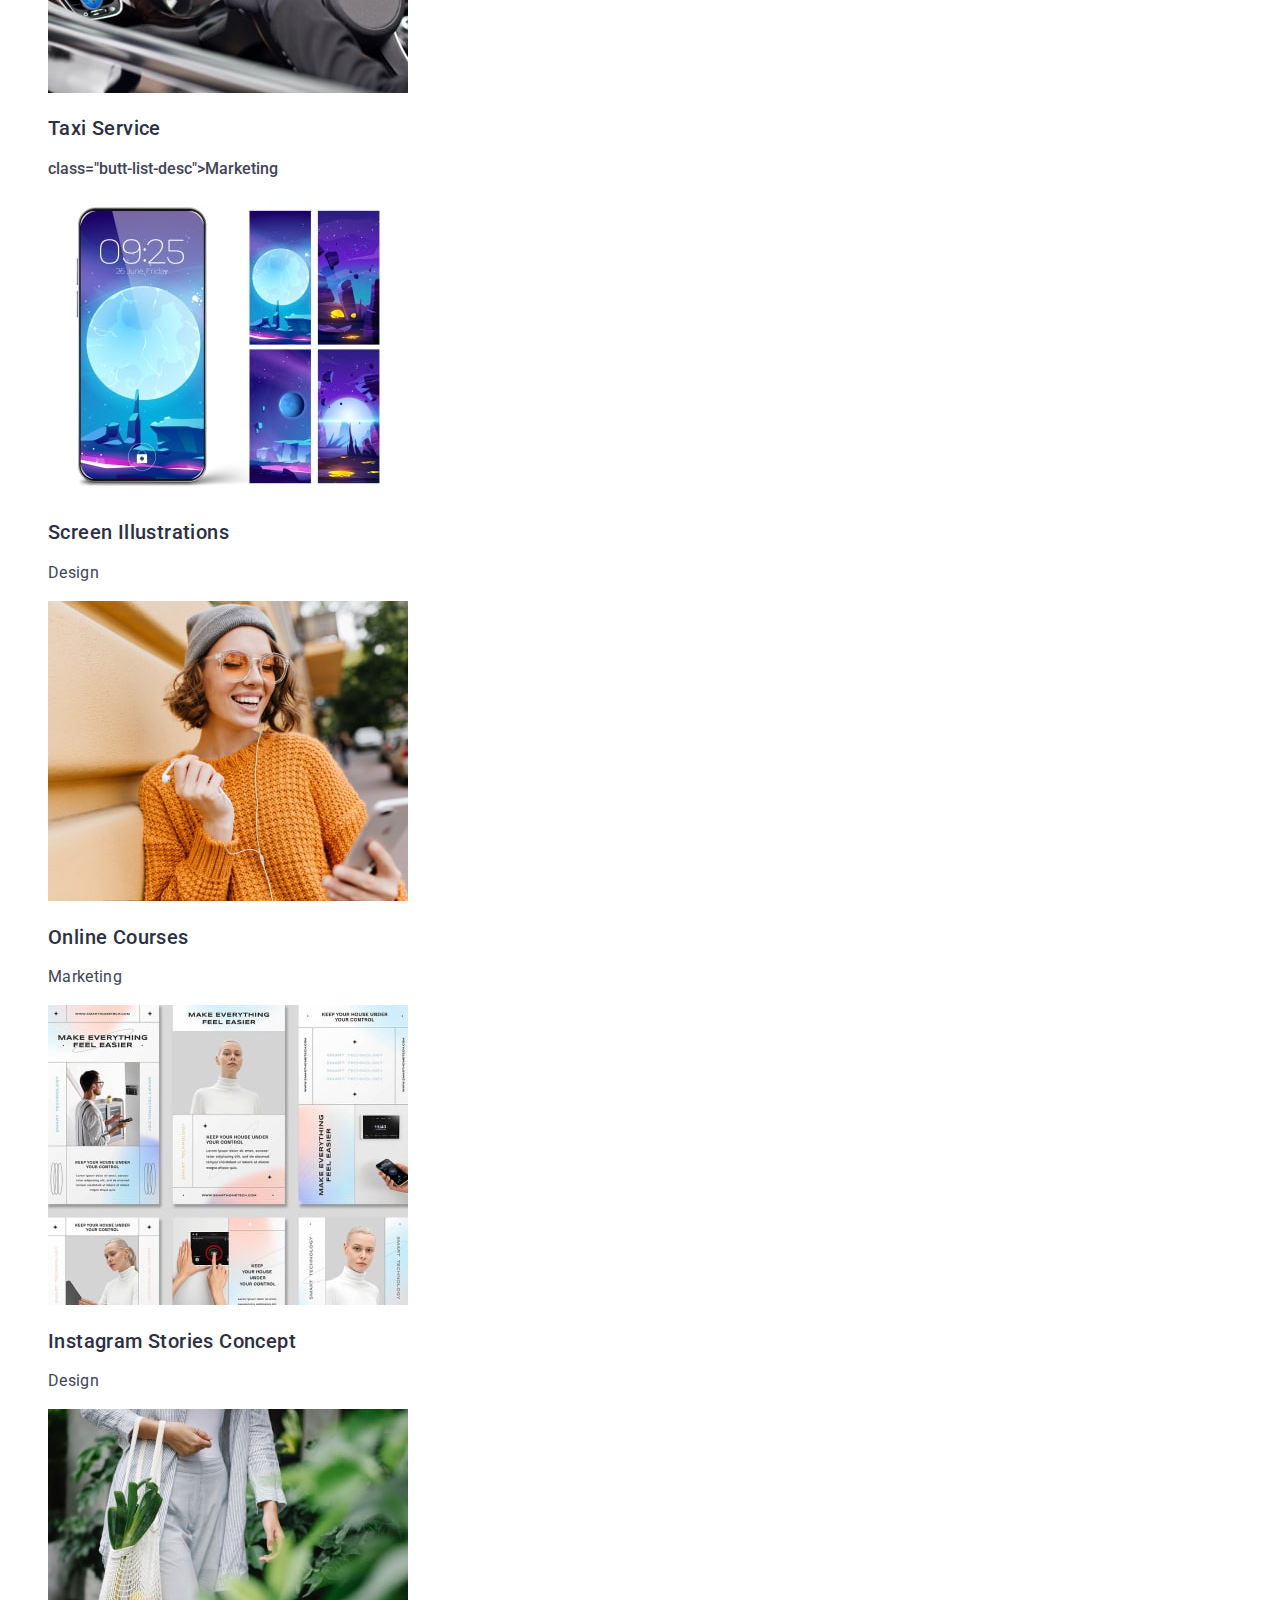
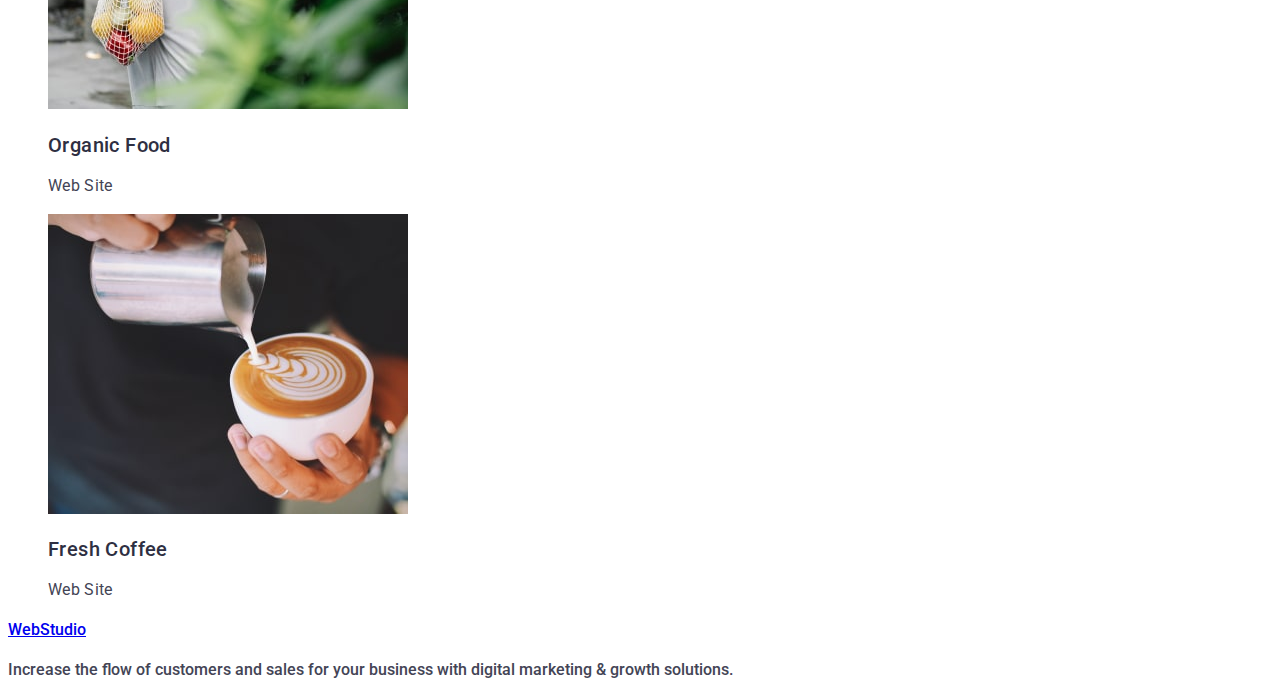
==== commit 0788c8b2: "new" ====
--- a/portfolio.html
+++ b/portfolio.html
@@ -90,86 +90,101 @@
             </a>
           </li>
           <li>
-            <img
-              src="./images/2sec-1-min.jpg"
-              alt="Marketing"
-              width="360"
-              height="300"
-            />
-            <h2>Cashless Payment</h2>
-            <p>Marketing</p>
-          </li>
-          <li>
-            <img
-              src="./images/3sec-1-min.jpg"
-              alt="App"
-              width="360"
-              height="300"
-            />
-            <h2>Meditation App</h2>
-            <p>App</p>
-          </li>
-
-          <li>
-            <img
-              src="./images/1sec-2-min.jpg"
-              alt="Marketing"
-              width="360"
-              height="300"
-            />
-            <h2>Taxi Service</h2>
-            <p>Marketing</p>
-          </li>
-          <li>
-            <img
-              src="./images/img2sec-2-min.jpg"
-              alt="Design"
-              width="360"
-              height="300"
-            />
-            <h2>Screen Illustrations</h2>
-            <p>Design</p>
-          </li>
-          <li>
-            <img
-              src="./images/img3sec-2-min.jpg"
-              alt="Marketing"
-              width="360"
-              height="300"
-            />
-            <h3>Online Courses</h3>
-            <p>Marketing</p>
-          </li>
-
-          <li>
-            <img
-              src="./images/img1sec-3-min.jpg"
-              alt="Design"
-              width="360"
-              height="300"
-            />
-            <h2>Instagram Stories Concept</h2>
-            <p>Design</p>
-          </li>
-          <li>
-            <img
-              src="./images/img2sec-3-min.jpg"
-              alt="Web Site"
-              width="360"
-              height="300"
-            />
-            <h2>Organic Food</h2>
-            <p>Web Site</p>
-          </li>
-          <li>
-            <img
-              src="./images/img3sec-3-min.jpg"
-              alt="Web Site"
-              width="360"
-              height="300"
-            />
-            <h2>Fresh Coffee</h2>
-            <p>Web Site</p>
+            <a class="link">
+              <img
+                src="./images/2sec-1-min.jpg"
+                alt="Marketing"
+                width="360"
+                height="300"
+              />
+              <h2 class="butt-list-title">Cashless Payment</h2>
+              <p class="butt-list-desc">Marketing</p>
+            </a>
+          </li>
+          <li>
+            <a class="link">
+              <img
+                src="./images/3sec-1-min.jpg"
+                alt="App"
+                width="360"
+                height="300"
+              />
+              <h2 class="butt-list-title">Meditation App</h2>
+              <p class="butt-list-desc">App</p>
+            </a>
+          </li>
+          <li>
+            <a class="link">
+              <img
+                src="./images/1sec-2-min.jpg"
+                alt="Marketing"
+                width="360"
+                height="300"
+              />
+              <h2 class="butt-list-title">Taxi Service</h2>
+              <p>class="butt-list-desc">Marketing</p>
+            </a>
+          </li>
+          <li>
+            <a class="link">
+              <img
+                src="./images/img2sec-2-min.jpg"
+                alt="Design"
+                width="360"
+                height="300"
+              />
+              <h2 class="butt-list-title">Screen Illustrations</h2>
+              <p class="butt-list-desc">Design</p>
+            </a>
+          </li>
+          <li>
+            <a class="link">
+              <img
+                src="./images/img3sec-2-min.jpg"
+                alt="Marketing"
+                width="360"
+                height="300"
+              />
+              <h2 class="butt-list-title">Online Courses</h2>
+              <p class="butt-list-desc">Marketing</p>
+            </a>
+          </li>
+
+          <li>
+            <a class="link">
+              <img
+                src="./images/img1sec-3-min.jpg"
+                alt="Design"
+                width="360"
+                height="300"
+              />
+              <h2 class="butt-list-title">Instagram Stories Concept</h2>
+              <p class="butt-list-desc">Design</p>
+            </a>
+          </li>
+          <li>
+            <a class="link">
+              <img
+                src="./images/img2sec-3-min.jpg"
+                alt="Web Site"
+                width="360"
+                height="300"
+              />
+              <h2 class="butt-list-title">Organic Food</h2>
+              <p class="butt-list-desc">Web Site</p>
+            </a>
+          </li>
+          <li>
+            <a class="link">
+              <img
+                src="./images/img3sec-3-min.jpg"
+                alt="Web Site"
+                width="360"
+                height="300"
+              />
+              <h2 class="butt-list-title">Fresh Coffee</h2>
+              <p class="butt-list-desc">Web Site</p>
+            </a>
           </li>
         </ul>
       </section>
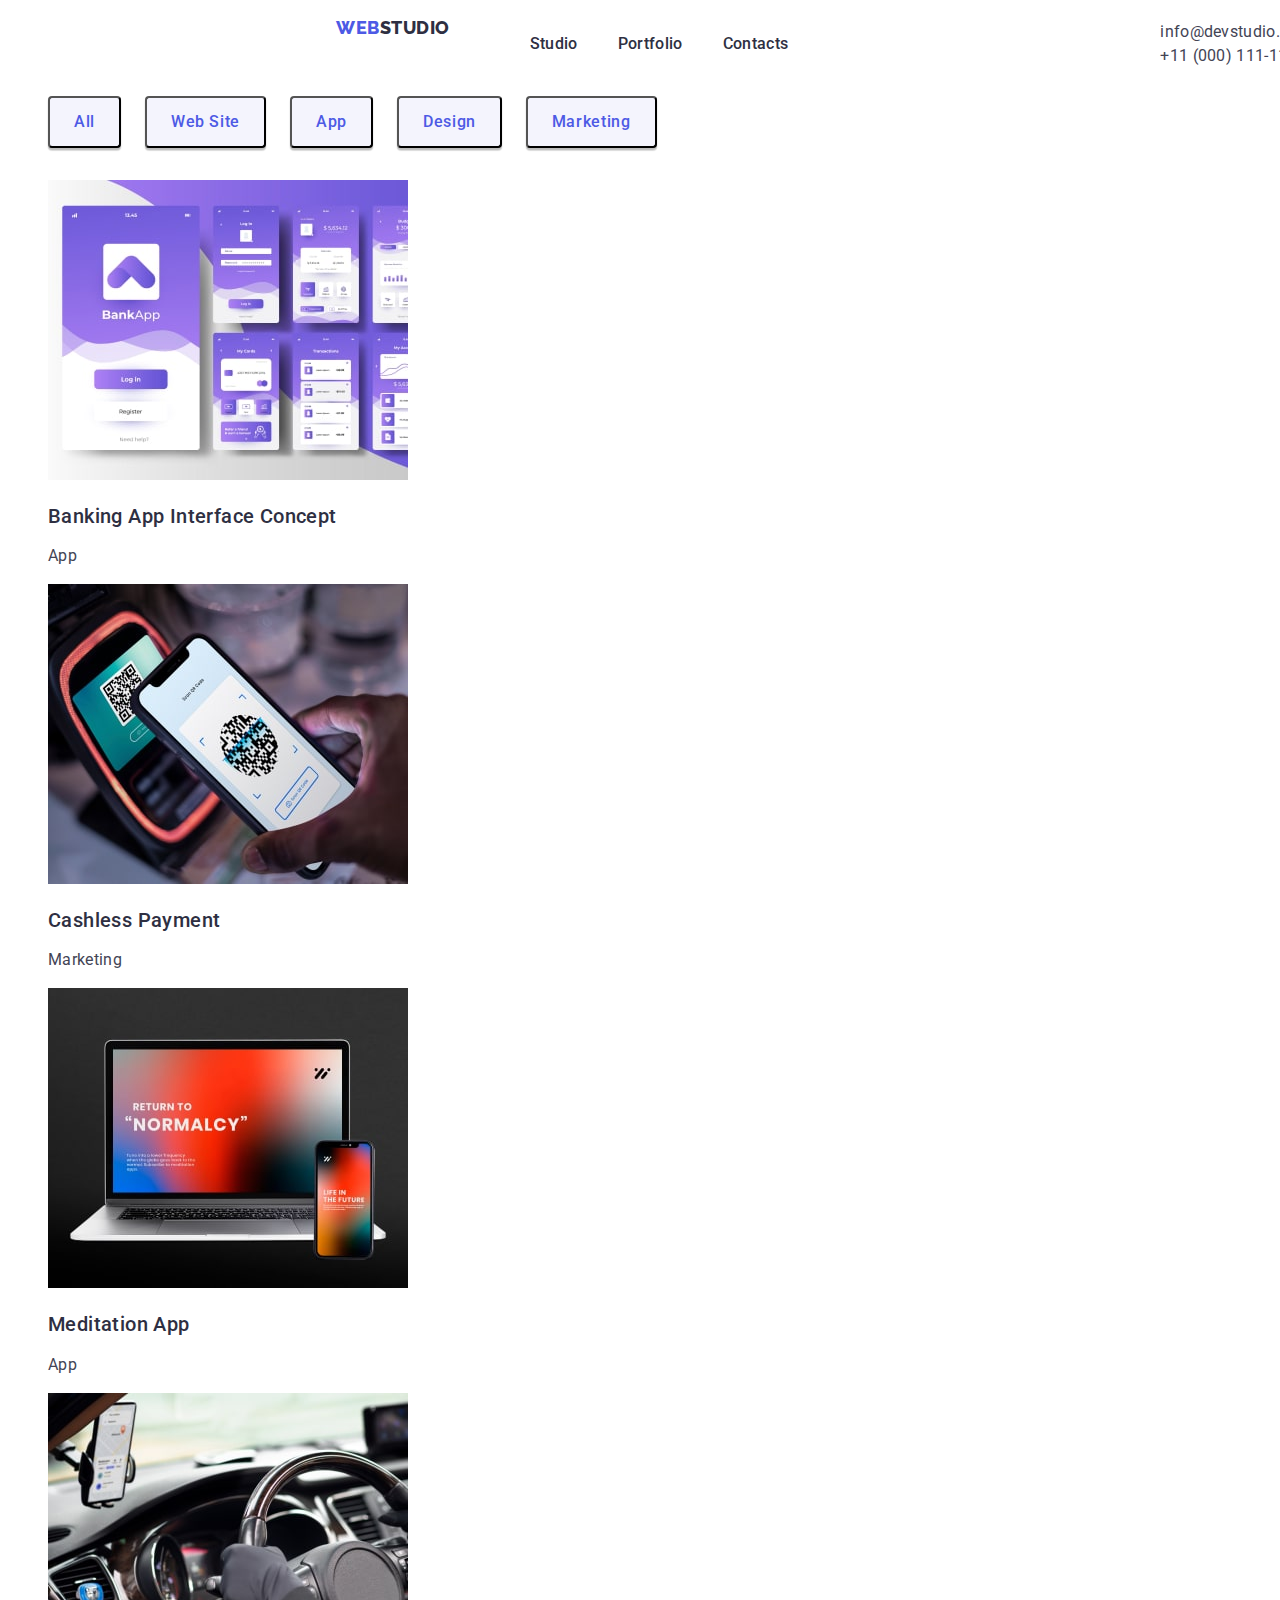
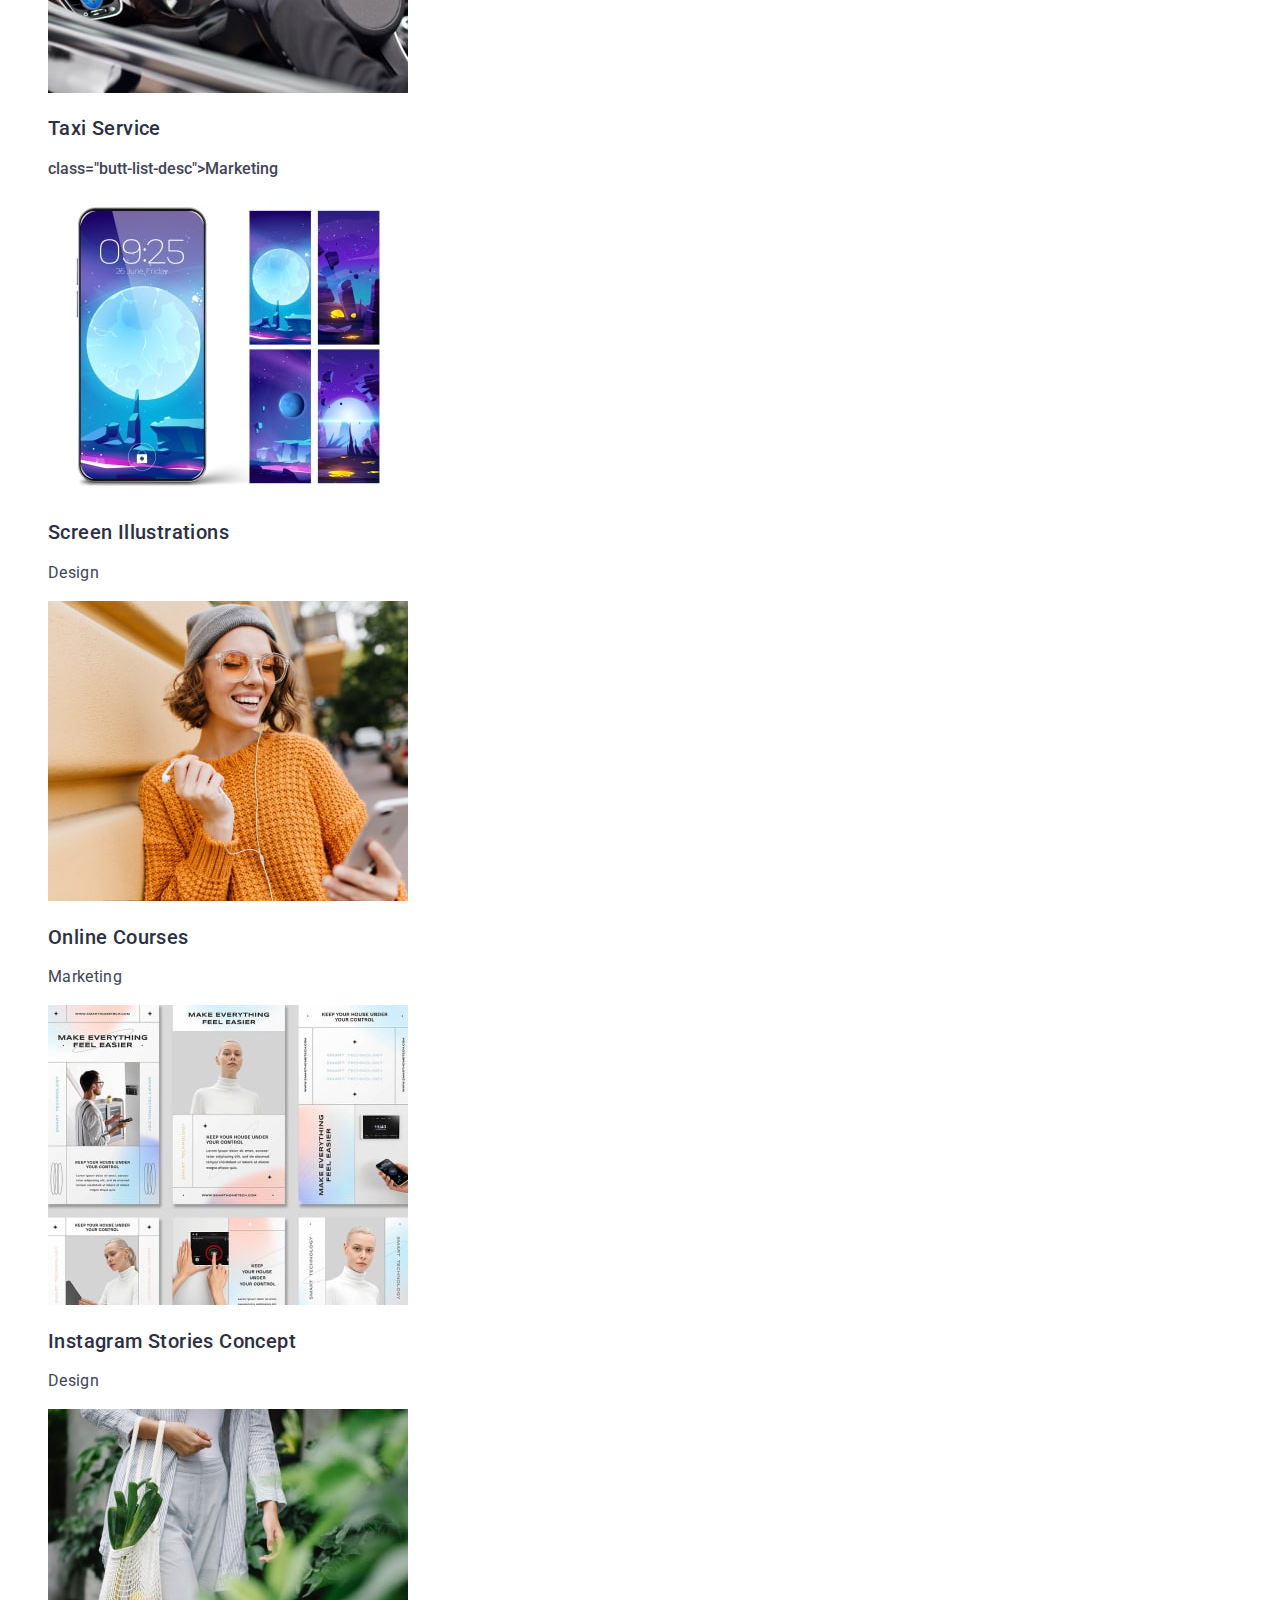
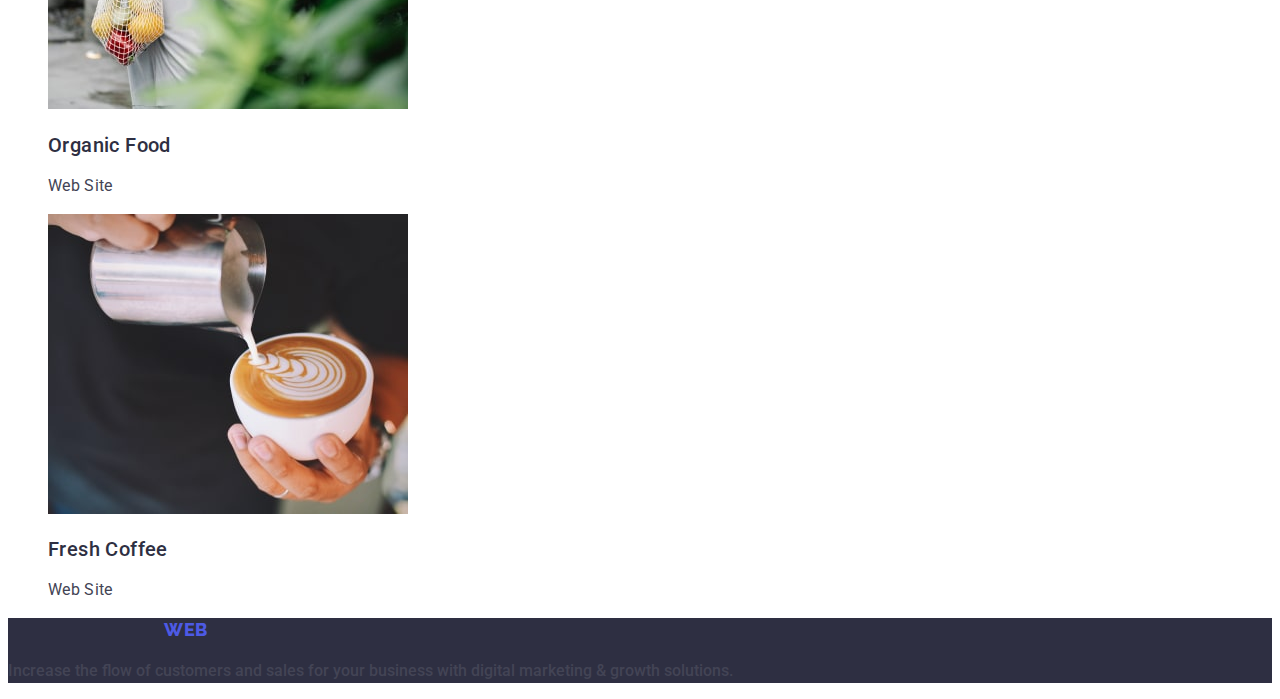
==== commit fc151eeb: "new" ====
--- a/portfolio.html
+++ b/portfolio.html
@@ -189,8 +189,10 @@
         </ul>
       </section>
     </main>
-    <footer>
-      <a href="./index.html">WebStudio</a>
+    <footer class="low">
+      <a href="./index.html" class="foo-logo link"
+        >Web<span class="foo-nav-span">Studio</span></a
+      >
       <p>
         Increase the flow of customers and sales for your business with digital
         marketing & growth solutions.
--- a/css/styles.css
+++ b/css/styles.css
@@ -597,3 +597,6 @@
   line-height: 1.5;
   letter-spacing: 0.02em;
 }
+.low {
+  background-color: var(--navyblue);
+}
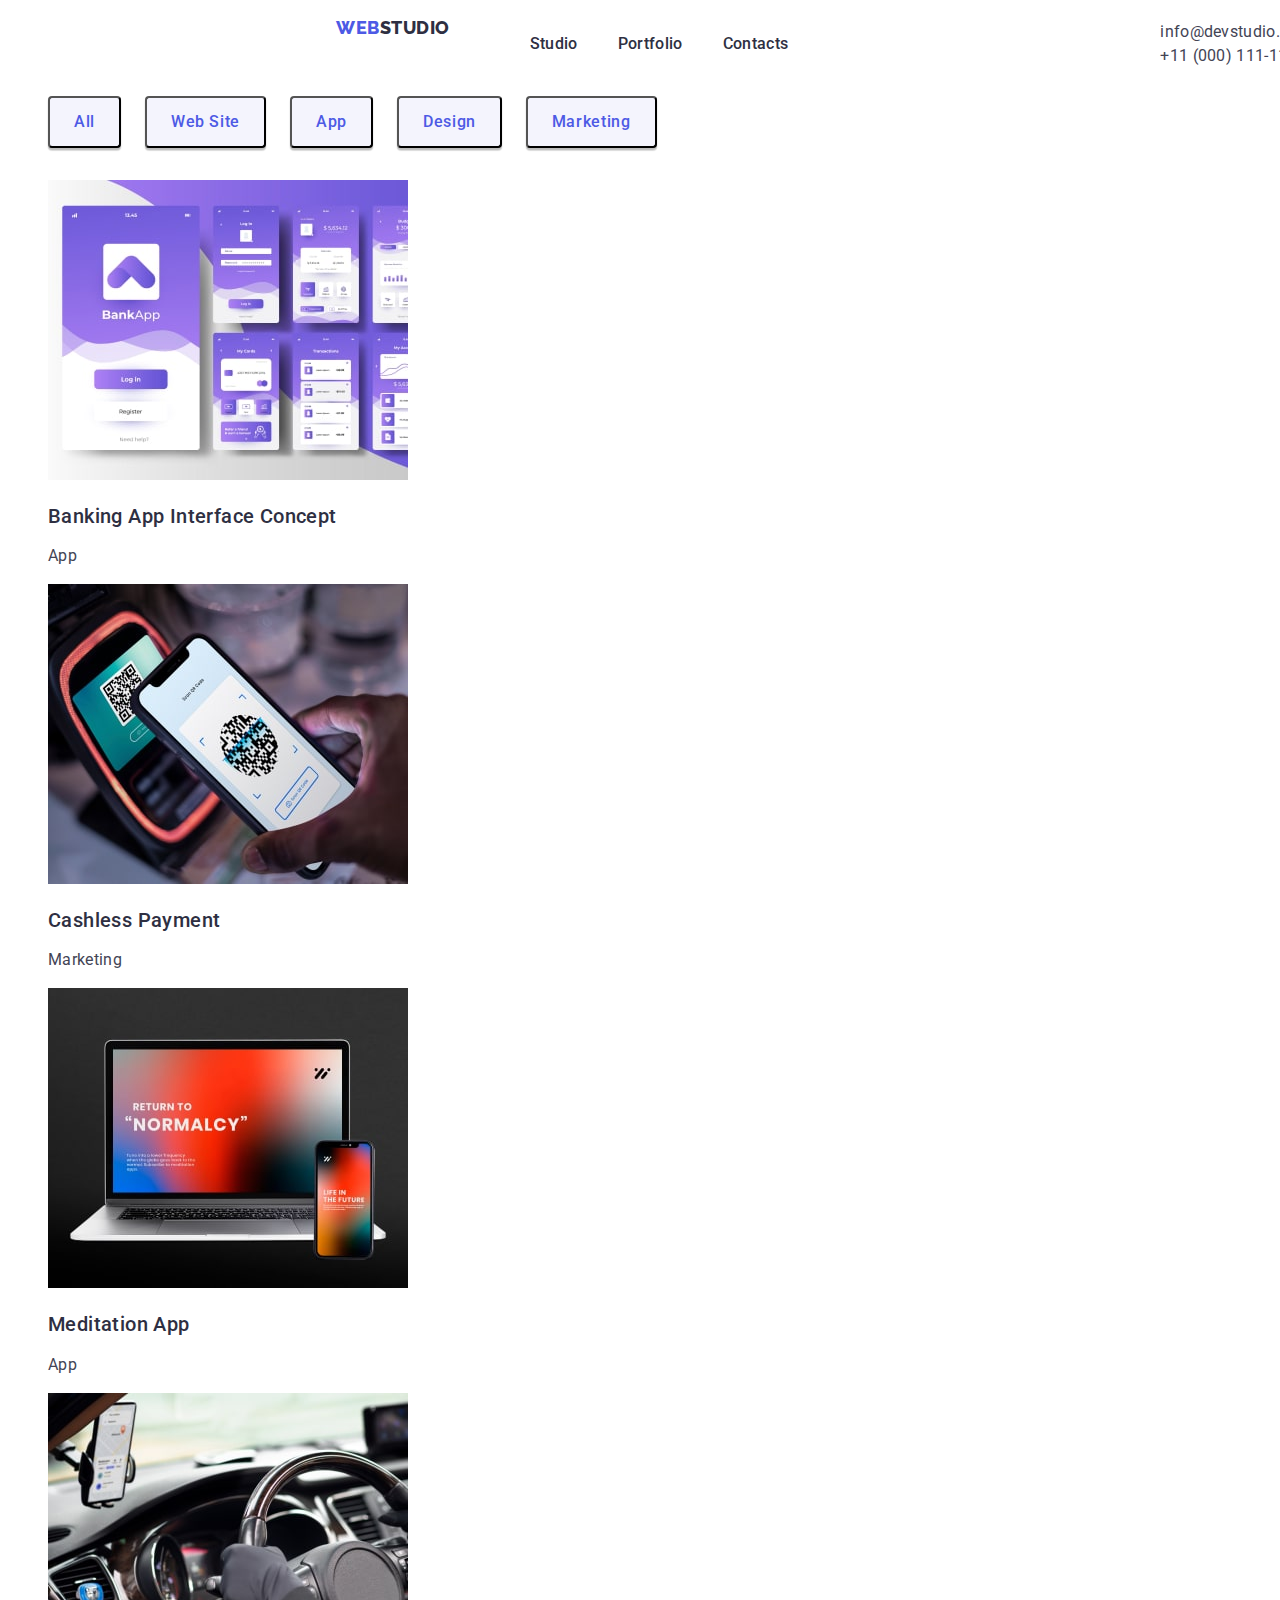
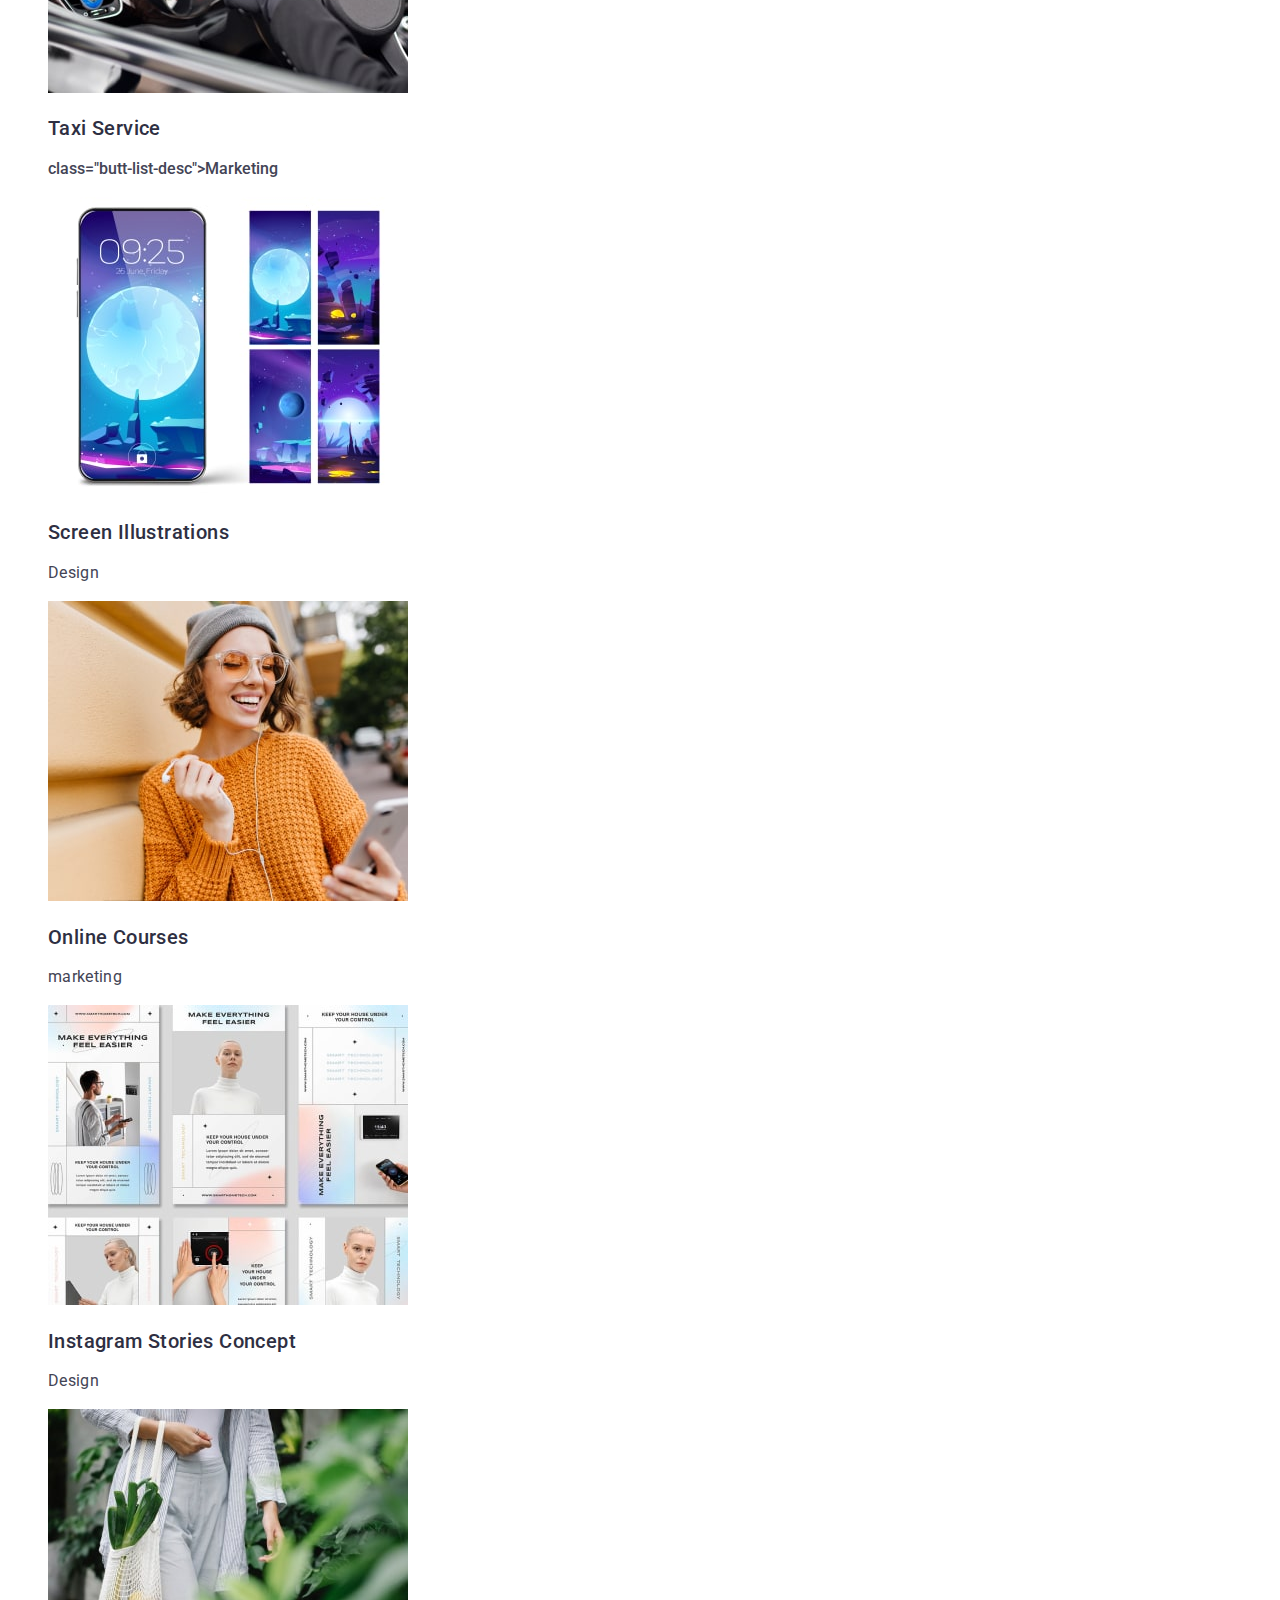
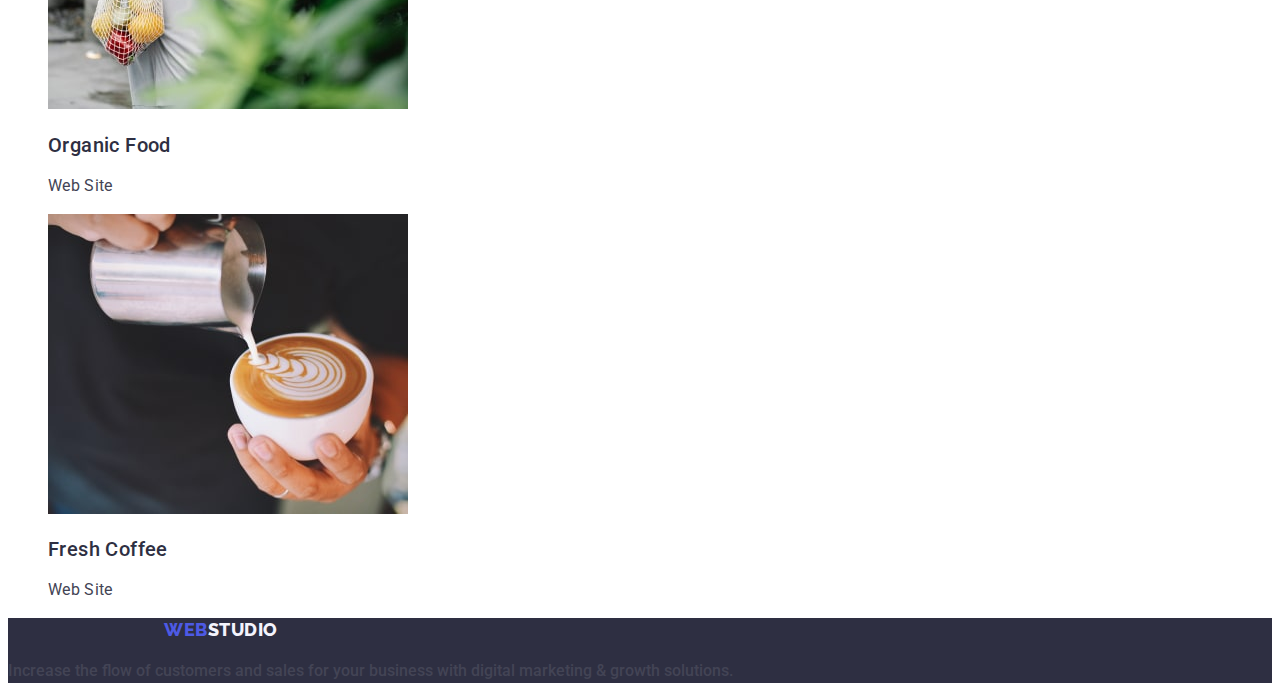
==== commit 49020b36: "new" ====
--- a/portfolio.html
+++ b/portfolio.html
@@ -146,7 +146,7 @@
                 height="300"
               />
               <h2 class="butt-list-title">Online Courses</h2>
-              <p class="butt-list-desc">Marketing</p>
+              <p class="butt-list-desc">marketing</p>
             </a>
           </li>
 
@@ -191,7 +191,7 @@
     </main>
     <footer class="low">
       <a href="./index.html" class="foo-logo link"
-        >Web<span class="foo-nav-span">Studio</span></a
+        >Web<span class="foo-nav-spane">Studio</span></a
       >
       <p>
         Increase the flow of customers and sales for your business with digital
--- a/css/styles.css
+++ b/css/styles.css
@@ -600,3 +600,6 @@
 .low {
   background-color: var(--navyblue);
 }
+.foo-nav-spane {
+  color: var(--besh);
+}
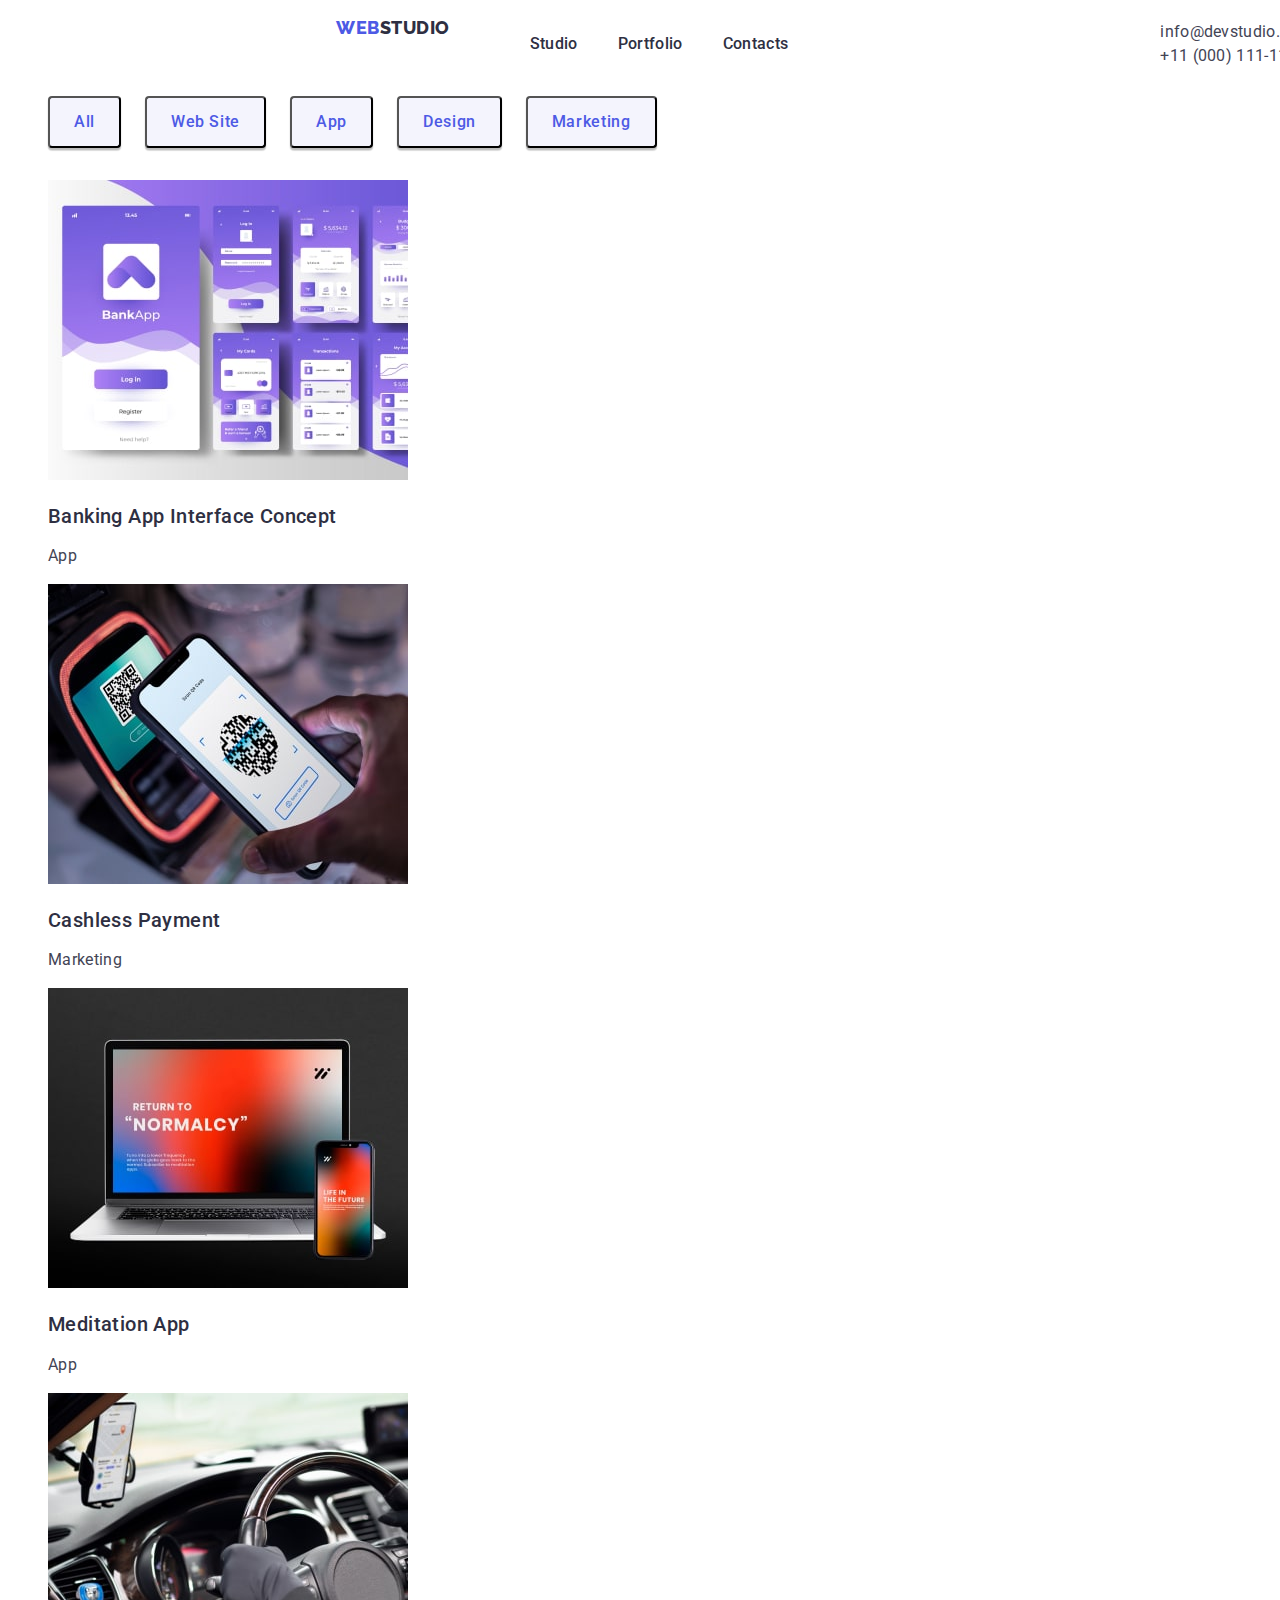
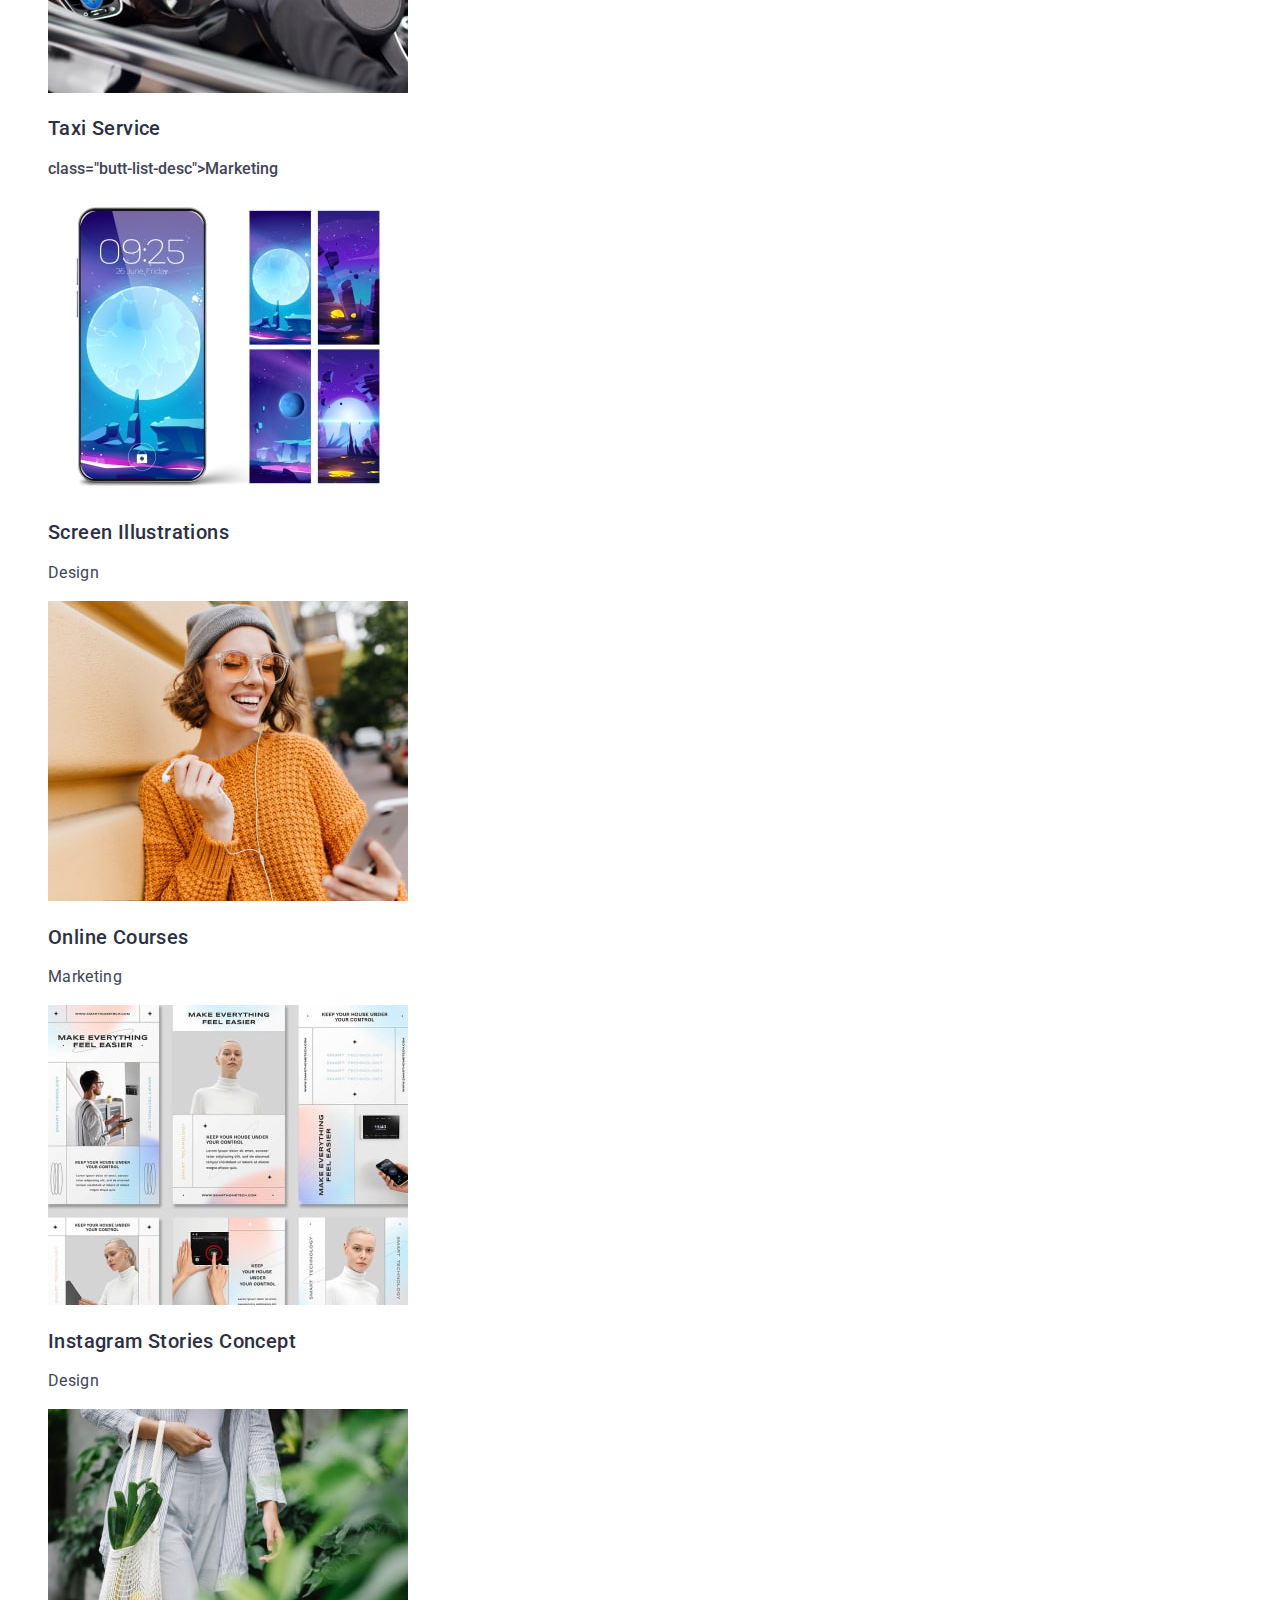
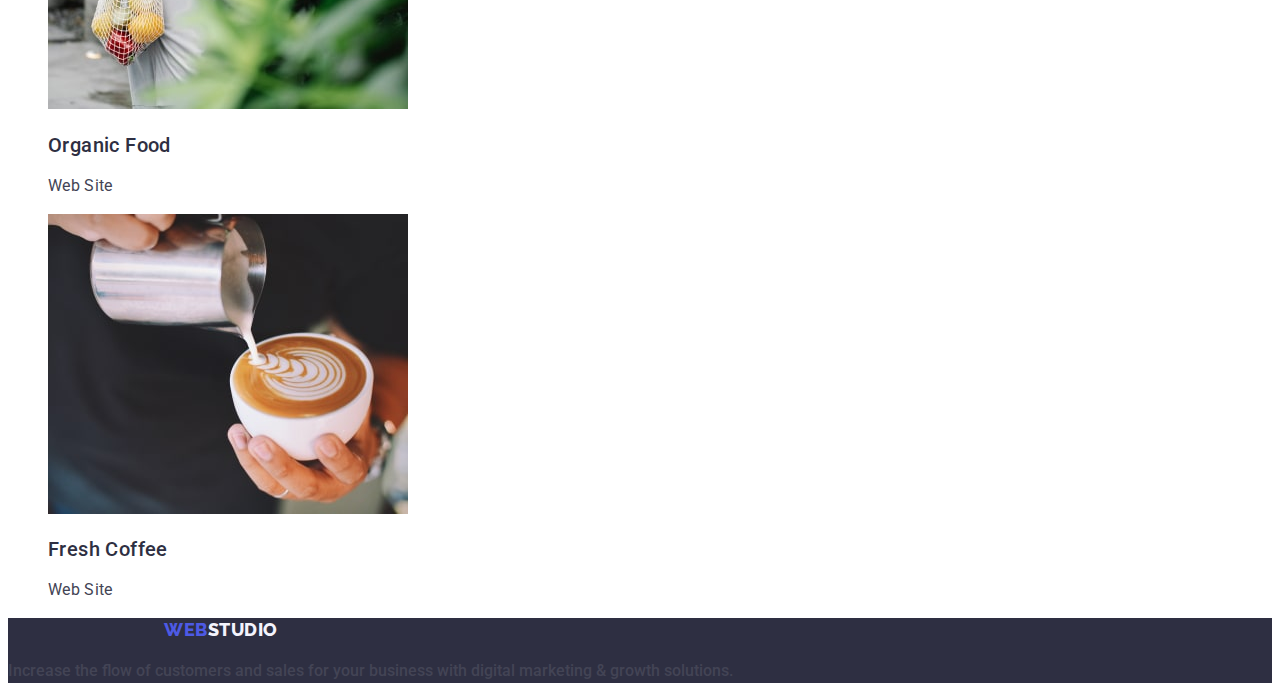
==== commit df155964: "naw" ====
--- a/portfolio.html
+++ b/portfolio.html
@@ -146,7 +146,7 @@
                 height="300"
               />
               <h2 class="butt-list-title">Online Courses</h2>
-              <p class="butt-list-desc">marketing</p>
+              <p class="butt-list-desce">Marketing</p>
             </a>
           </li>
 
--- a/css/styles.css
+++ b/css/styles.css
@@ -603,3 +603,11 @@
 .foo-nav-spane {
   color: var(--besh);
 }
+.butt-list-desce {
+  color: var(--slate, #434455);
+  font-family: "Roboto", sans-serif;
+  font-size: 16px;
+  font-weight: 400;
+  line-height: 1.5;
+  letter-spacing: 0.02em;
+}
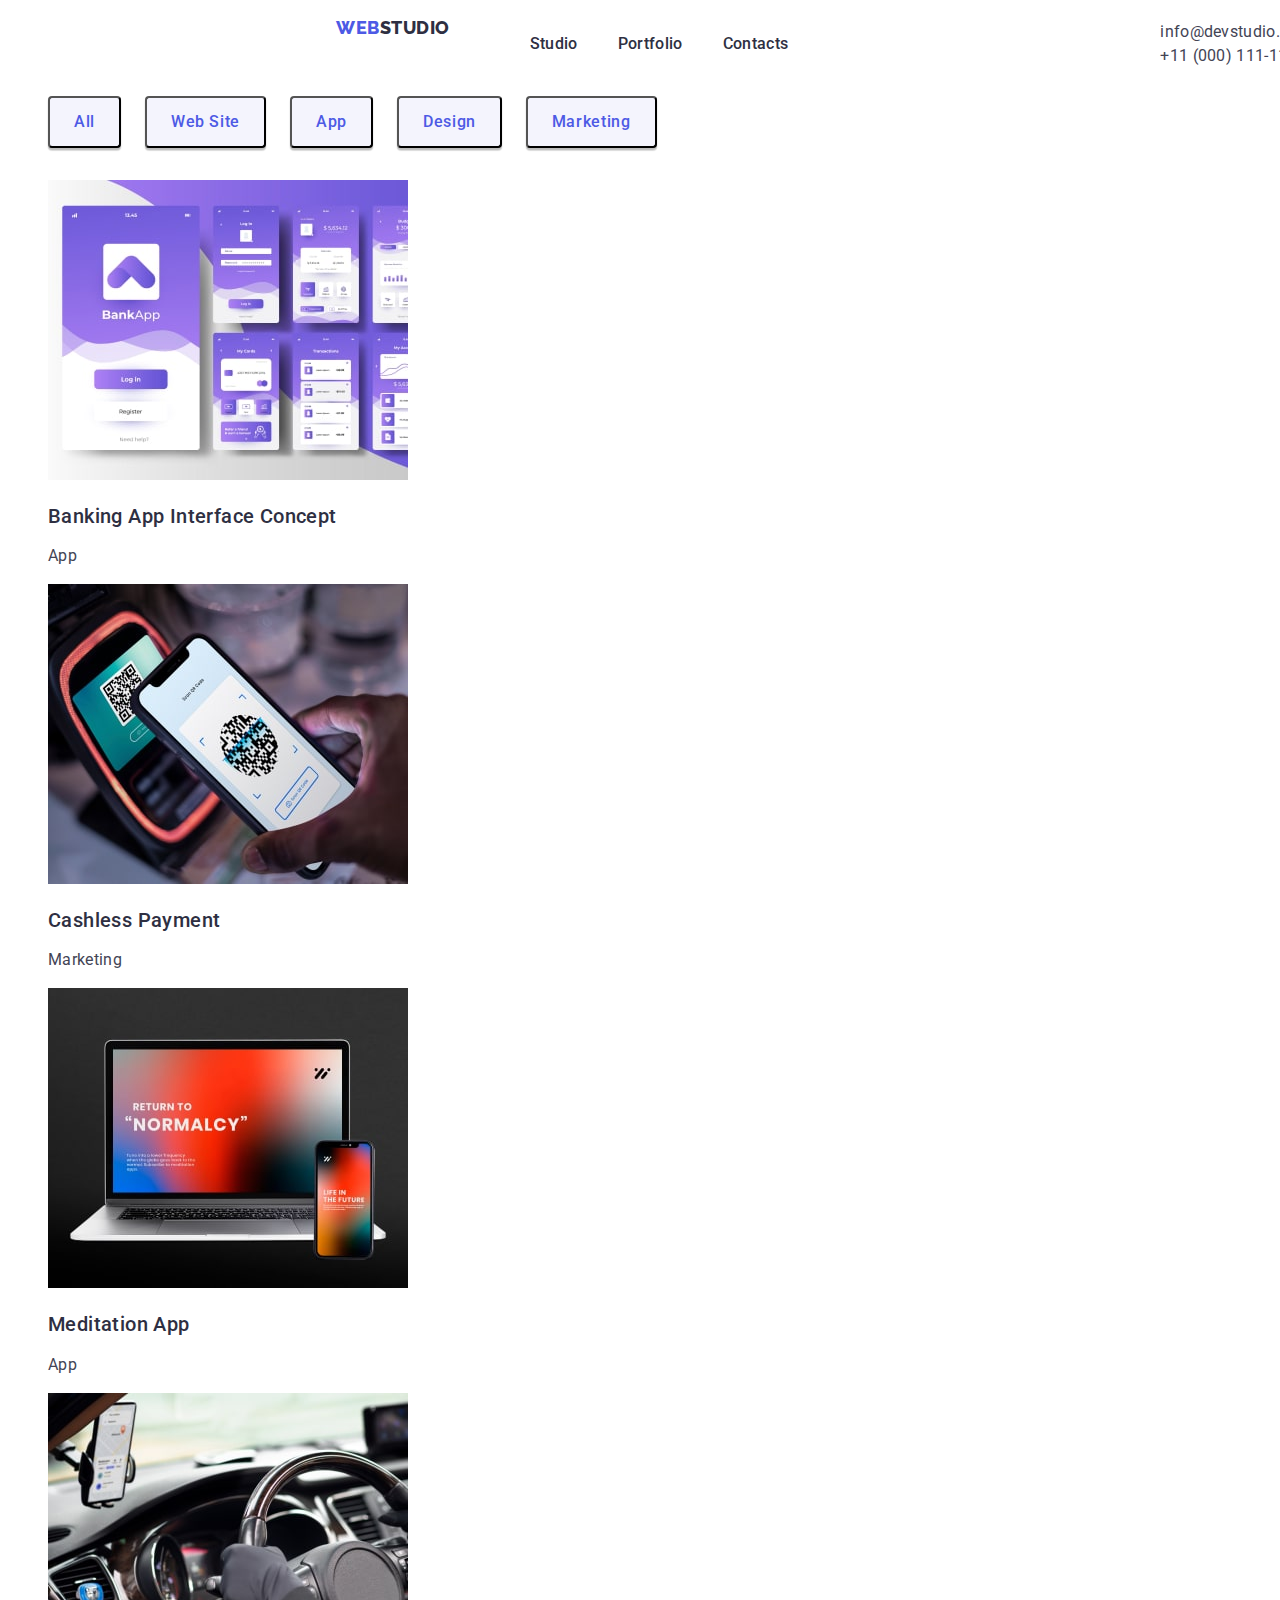
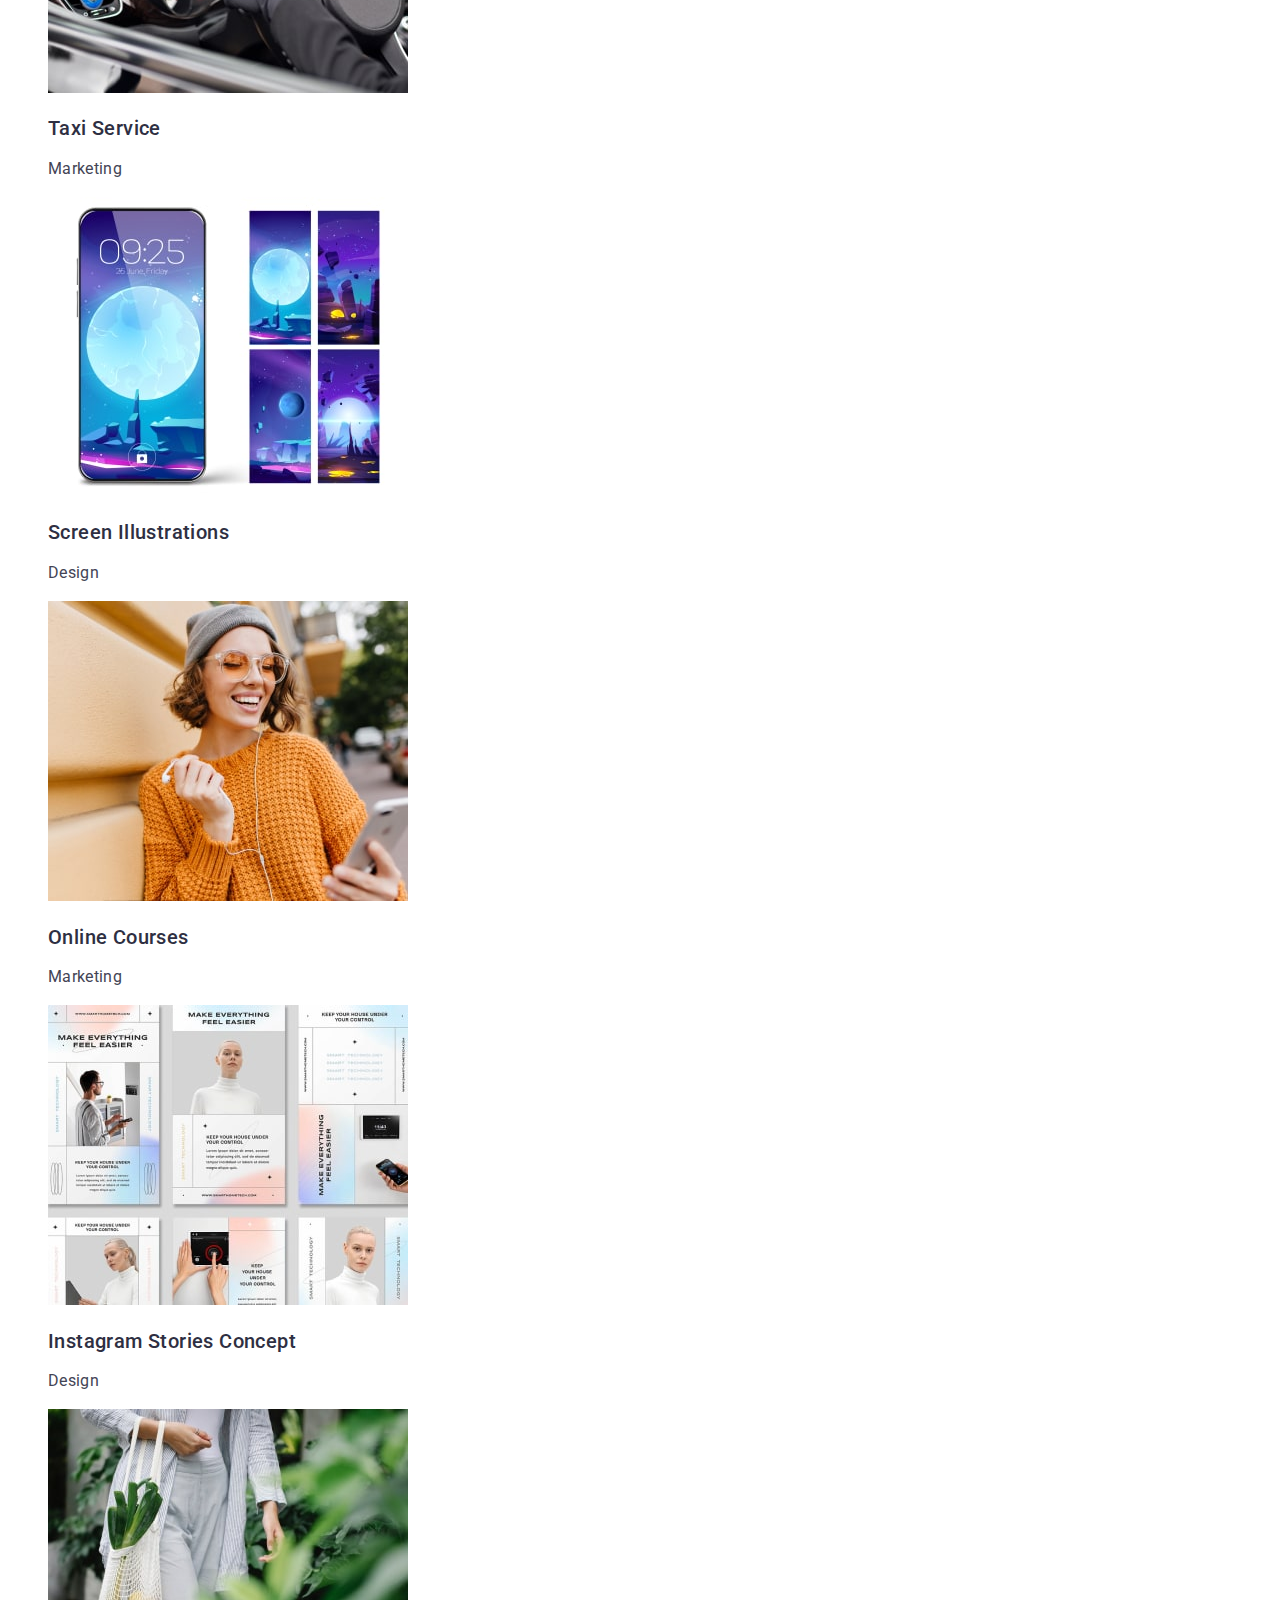
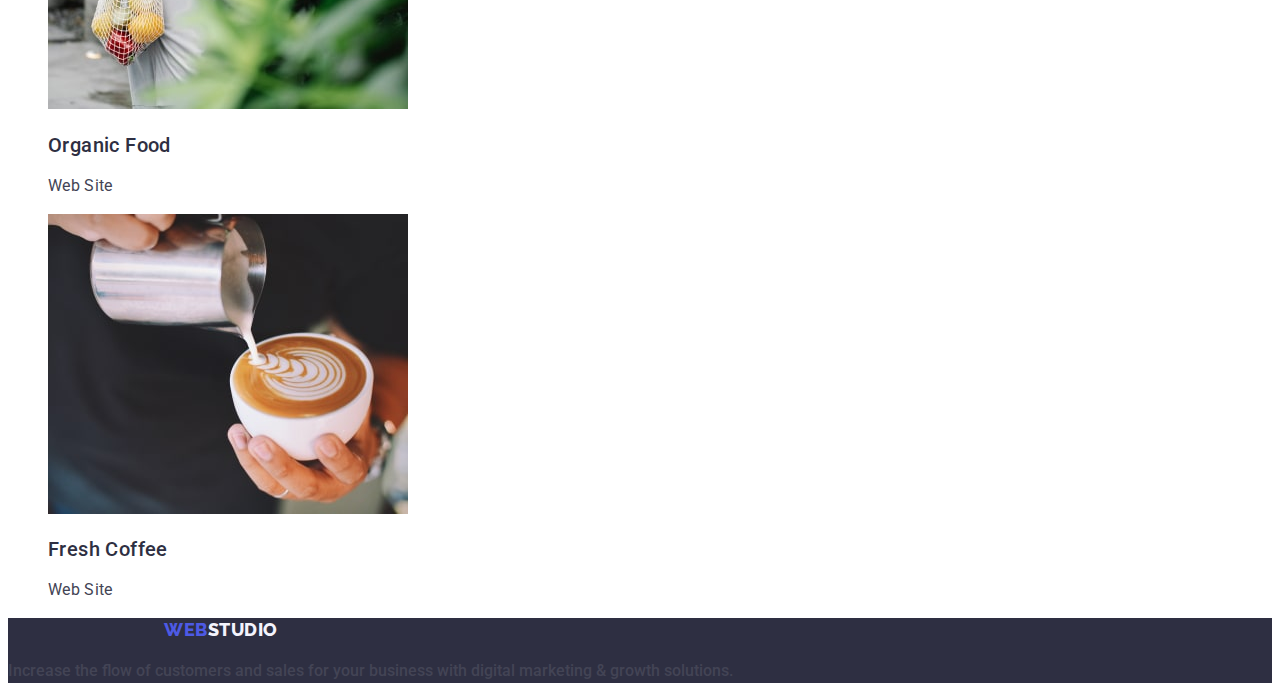
==== commit a59aa457: "new" ====
--- a/portfolio.html
+++ b/portfolio.html
@@ -122,7 +122,7 @@
                 height="300"
               />
               <h2 class="butt-list-title">Taxi Service</h2>
-              <p>class="butt-list-desc">Marketing</p>
+              <p class="butt-list-desc">Marketing</p>
             </a>
           </li>
           <li>
@@ -146,7 +146,7 @@
                 height="300"
               />
               <h2 class="butt-list-title">Online Courses</h2>
-              <p class="butt-list-desce">Marketing</p>
+              <p class="butt-list-desc">Marketing</p>
             </a>
           </li>
 
--- a/css/styles.css
+++ b/css/styles.css
@@ -603,11 +603,3 @@
 .foo-nav-spane {
   color: var(--besh);
 }
-.butt-list-desce {
-  color: var(--slate, #434455);
-  font-family: "Roboto", sans-serif;
-  font-size: 16px;
-  font-weight: 400;
-  line-height: 1.5;
-  letter-spacing: 0.02em;
-}
